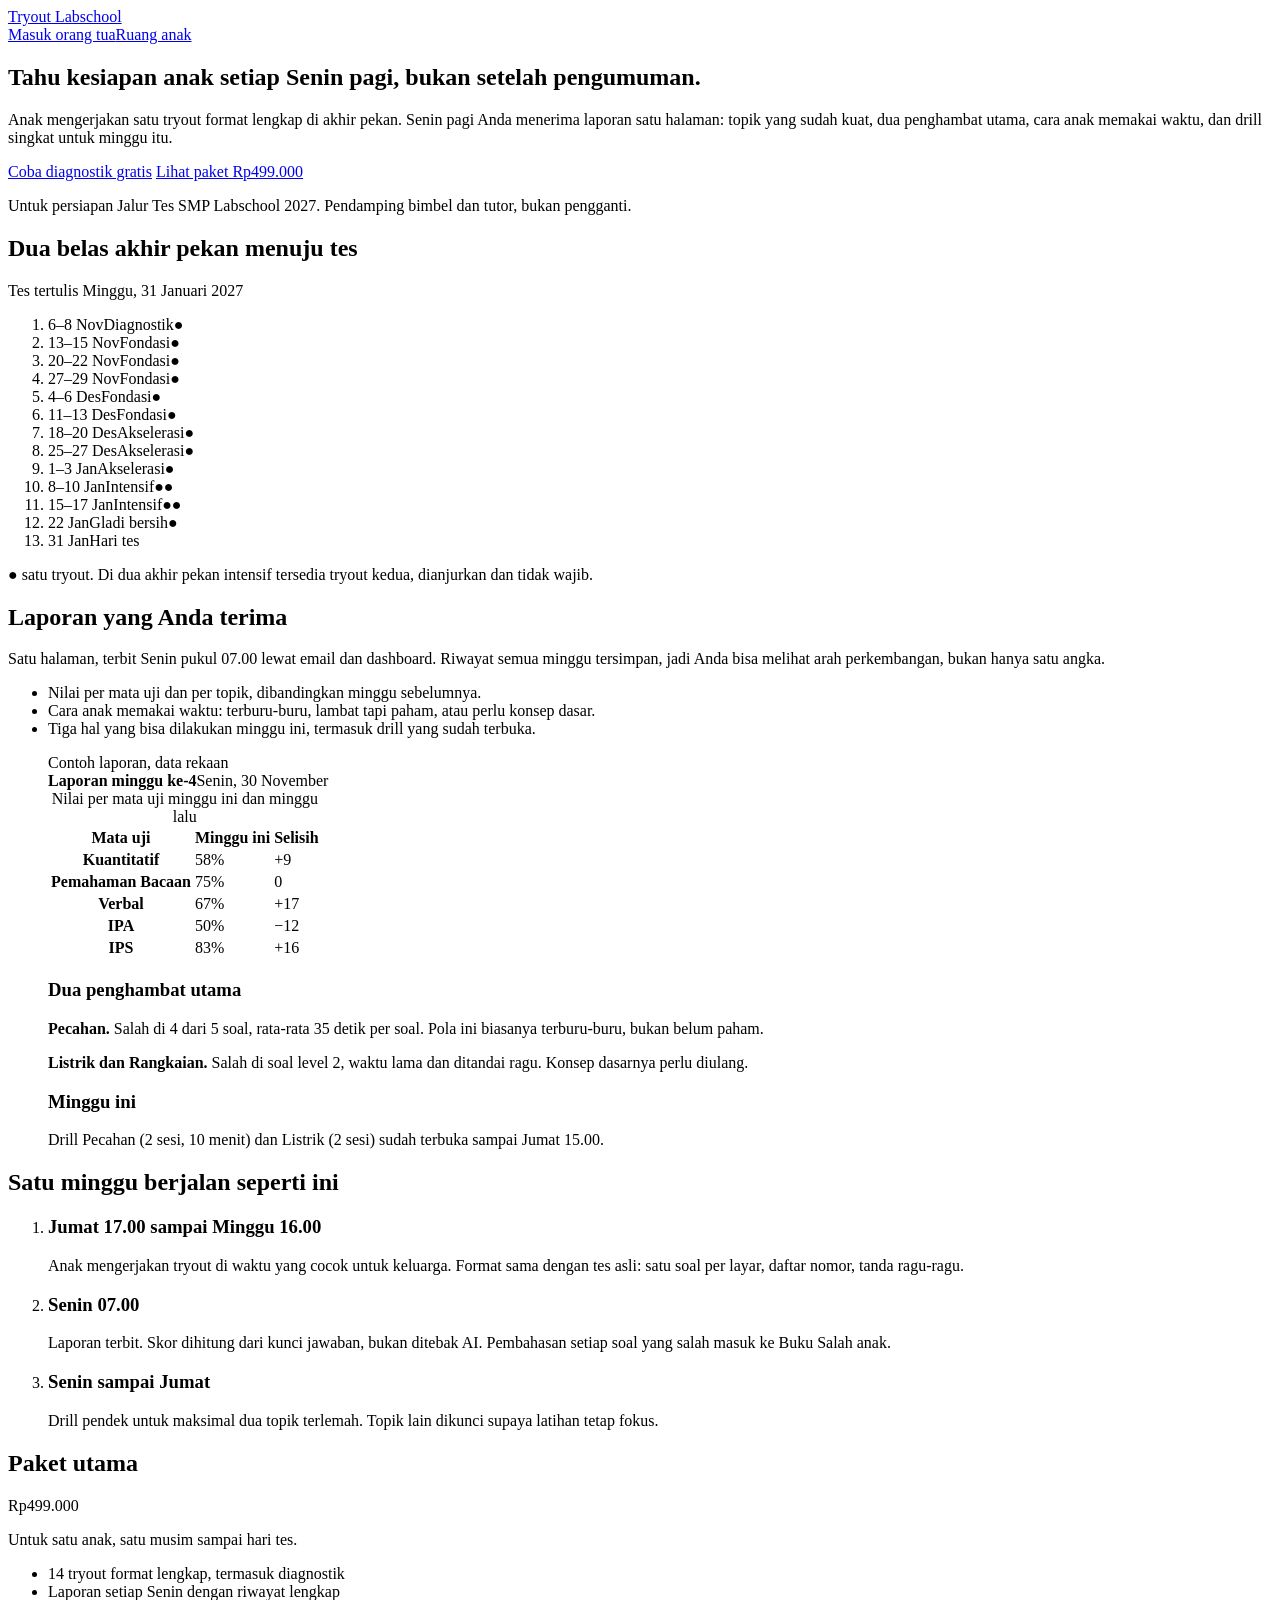
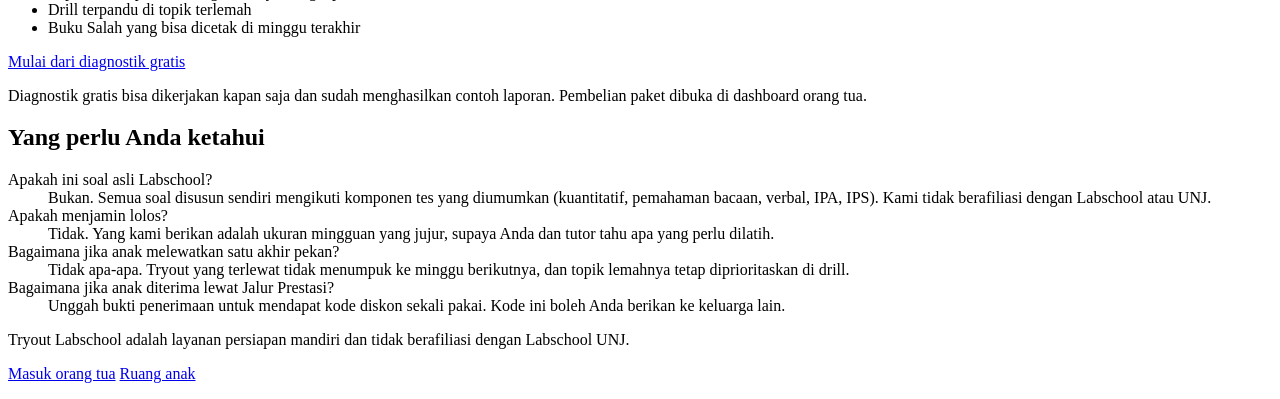
==== public/index.html @ 9a7fc7d5 "P4 landing + area orang tua + panduan deploy labschool.doncorleonez.my.id Co-Authored-By: Claude Opu" ====
<!doctype html>
<html lang="id">
<head>
<meta charset="utf-8">
<meta name="viewport" content="width=device-width, initial-scale=1">
<title>Tryout Labschool — laporan kesiapan tiap Senin untuk orang tua</title>
<meta name="description" content="Tryout CBT format lengkap tiap akhir pekan, laporan per topik setiap Senin pagi, dan drill singkat di topik terlemah. Persiapan Jalur Tes SMP Labschool 2027.">
<link rel="stylesheet" href="/css/site.css">
</head>
<body class="site">
<header class="masthead">
  <a class="mark" href="/">Tryout Labschool</a>
  <nav aria-label="Akun"><a href="/parent/#/masuk">Masuk orang tua</a><a href="/child/">Ruang anak</a></nav>
</header>

<main>
  <section class="hero" aria-labelledby="h">
    <div class="hero-copy">
      <h1 id="h">Tahu kesiapan anak setiap Senin pagi, bukan setelah pengumuman.</h1>
      <p class="lede">Anak mengerjakan satu tryout format lengkap di akhir pekan. Senin pagi Anda menerima laporan satu halaman: topik yang sudah kuat, dua penghambat utama, cara anak memakai waktu, dan drill singkat untuk minggu itu.</p>
      <p class="actions">
        <a class="btn solid" href="/parent/#/daftar">Coba diagnostik gratis</a>
        <a class="btn line" href="#harga">Lihat paket Rp499.000</a>
      </p>
      <p class="fine">Untuk persiapan Jalur Tes SMP Labschool 2027. Pendamping bimbel dan tutor, bukan pengganti.</p>
    </div>

    <aside class="season" aria-labelledby="season-h">
      <h2 id="season-h">Dua belas akhir pekan menuju tes</h2>
      <p class="season-sub"><span id="countdown">Tes tertulis Minggu, 31 Januari 2027</span></p>
      <ol class="weeks">
        <li data-fri="2026-11-06"><time>6–8 Nov</time><span>Diagnostik</span><b aria-label="1 tryout">●</b></li>
        <li data-fri="2026-11-13"><time>13–15 Nov</time><span>Fondasi</span><b aria-label="1 tryout">●</b></li>
        <li data-fri="2026-11-20"><time>20–22 Nov</time><span>Fondasi</span><b aria-label="1 tryout">●</b></li>
        <li data-fri="2026-11-27"><time>27–29 Nov</time><span>Fondasi</span><b aria-label="1 tryout">●</b></li>
        <li data-fri="2026-12-04"><time>4–6 Des</time><span>Fondasi</span><b aria-label="1 tryout">●</b></li>
        <li data-fri="2026-12-11"><time>11–13 Des</time><span>Fondasi</span><b aria-label="1 tryout">●</b></li>
        <li data-fri="2026-12-18"><time>18–20 Des</time><span>Akselerasi</span><b aria-label="1 tryout">●</b></li>
        <li data-fri="2026-12-25"><time>25–27 Des</time><span>Akselerasi</span><b aria-label="1 tryout">●</b></li>
        <li data-fri="2027-01-01"><time>1–3 Jan</time><span>Akselerasi</span><b aria-label="1 tryout">●</b></li>
        <li data-fri="2027-01-08"><time>8–10 Jan</time><span>Intensif</span><b aria-label="2 tryout">●●</b></li>
        <li data-fri="2027-01-15"><time>15–17 Jan</time><span>Intensif</span><b aria-label="2 tryout">●●</b></li>
        <li data-fri="2027-01-22"><time>22 Jan</time><span>Gladi bersih</span><b aria-label="1 tryout">●</b></li>
        <li class="test-day"><time>31 Jan</time><span>Hari tes</span><b aria-hidden="true"></b></li>
      </ol>
      <p class="season-note">● satu tryout. Di dua akhir pekan intensif tersedia tryout kedua, dianjurkan dan tidak wajib.</p>
    </aside>
  </section>

  <section class="report" aria-labelledby="report-h">
    <div class="report-copy">
      <h2 id="report-h">Laporan yang Anda terima</h2>
      <p>Satu halaman, terbit Senin pukul 07.00 lewat email dan dashboard. Riwayat semua minggu tersimpan, jadi Anda bisa melihat arah perkembangan, bukan hanya satu angka.</p>
      <ul class="plain">
        <li>Nilai per mata uji dan per topik, dibandingkan minggu sebelumnya.</li>
        <li>Cara anak memakai waktu: terburu-buru, lambat tapi paham, atau perlu konsep dasar.</li>
        <li>Tiga hal yang bisa dilakukan minggu ini, termasuk drill yang sudah terbuka.</li>
      </ul>
    </div>
    <figure class="sheet" aria-label="Contoh laporan mingguan">
      <figcaption>Contoh laporan, data rekaan</figcaption>
      <div class="sheet-head"><strong>Laporan minggu ke-4</strong><span>Senin, 30 November</span></div>
      <table class="bars">
        <caption class="sr">Nilai per mata uji minggu ini dan minggu lalu</caption>
        <thead><tr><th scope="col">Mata uji</th><th scope="col">Minggu ini</th><th scope="col" class="num">Selisih</th></tr></thead>
        <tbody>
          <tr><th scope="row">Kuantitatif</th><td><span class="bar" style="--v:58%"></span>58%</td><td class="num up">+9</td></tr>
          <tr><th scope="row">Pemahaman Bacaan</th><td><span class="bar" style="--v:75%"></span>75%</td><td class="num">0</td></tr>
          <tr><th scope="row">Verbal</th><td><span class="bar" style="--v:67%"></span>67%</td><td class="num up">+17</td></tr>
          <tr><th scope="row">IPA</th><td><span class="bar" style="--v:50%"></span>50%</td><td class="num down">−12</td></tr>
          <tr><th scope="row">IPS</th><td><span class="bar" style="--v:83%"></span>83%</td><td class="num up">+16</td></tr>
        </tbody>
      </table>
      <div class="sheet-block">
        <h3>Dua penghambat utama</h3>
        <p><b>Pecahan.</b> Salah di 4 dari 5 soal, rata-rata 35 detik per soal. Pola ini biasanya terburu-buru, bukan belum paham.</p>
        <p><b>Listrik dan Rangkaian.</b> Salah di soal level 2, waktu lama dan ditandai ragu. Konsep dasarnya perlu diulang.</p>
      </div>
      <div class="sheet-block">
        <h3>Minggu ini</h3>
        <p>Drill Pecahan (2 sesi, 10 menit) dan Listrik (2 sesi) sudah terbuka sampai Jumat 15.00.</p>
      </div>
    </figure>
  </section>

  <section class="week" aria-labelledby="week-h">
    <h2 id="week-h">Satu minggu berjalan seperti ini</h2>
    <ol class="steps">
      <li><h3>Jumat 17.00 sampai Minggu 16.00</h3><p>Anak mengerjakan tryout di waktu yang cocok untuk keluarga. Format sama dengan tes asli: satu soal per layar, daftar nomor, tanda ragu-ragu.</p></li>
      <li><h3>Senin 07.00</h3><p>Laporan terbit. Skor dihitung dari kunci jawaban, bukan ditebak AI. Pembahasan setiap soal yang salah masuk ke Buku Salah anak.</p></li>
      <li><h3>Senin sampai Jumat</h3><p>Drill pendek untuk maksimal dua topik terlemah. Topik lain dikunci supaya latihan tetap fokus.</p></li>
    </ol>
  </section>

  <section class="price" id="harga" aria-labelledby="price-h">
    <div>
      <h2 id="price-h">Paket utama</h2>
      <p class="amount"><span class="rp">Rp</span>499.000</p>
      <p>Untuk satu anak, satu musim sampai hari tes.</p>
    </div>
    <ul class="plain">
      <li>14 tryout format lengkap, termasuk diagnostik</li>
      <li>Laporan setiap Senin dengan riwayat lengkap</li>
      <li>Drill terpandu di topik terlemah</li>
      <li>Buku Salah yang bisa dicetak di minggu terakhir</li>
    </ul>
    <p class="actions"><a class="btn solid" href="/parent/#/daftar">Mulai dari diagnostik gratis</a></p>
    <p class="fine">Diagnostik gratis bisa dikerjakan kapan saja dan sudah menghasilkan contoh laporan. Pembelian paket dibuka di dashboard orang tua.</p>
  </section>

  <section class="honest" aria-labelledby="honest-h">
    <h2 id="honest-h">Yang perlu Anda ketahui</h2>
    <dl>
      <dt>Apakah ini soal asli Labschool?</dt>
      <dd>Bukan. Semua soal disusun sendiri mengikuti komponen tes yang diumumkan (kuantitatif, pemahaman bacaan, verbal, IPA, IPS). Kami tidak berafiliasi dengan Labschool atau UNJ.</dd>
      <dt>Apakah menjamin lolos?</dt>
      <dd>Tidak. Yang kami berikan adalah ukuran mingguan yang jujur, supaya Anda dan tutor tahu apa yang perlu dilatih.</dd>
      <dt>Bagaimana jika anak melewatkan satu akhir pekan?</dt>
      <dd>Tidak apa-apa. Tryout yang terlewat tidak menumpuk ke minggu berikutnya, dan topik lemahnya tetap diprioritaskan di drill.</dd>
      <dt>Bagaimana jika anak diterima lewat Jalur Prestasi?</dt>
      <dd>Unggah bukti penerimaan untuk mendapat kode diskon sekali pakai. Kode ini boleh Anda berikan ke keluarga lain.</dd>
    </dl>
  </section>
</main>

<footer class="foot">
  <p>Tryout Labschool adalah layanan persiapan mandiri dan tidak berafiliasi dengan Labschool UNJ.</p>
  <p><a href="/parent/#/masuk">Masuk orang tua</a> <a href="/child/">Ruang anak</a></p>
</footer>
<script src="/js/landing.js"></script>
</body>
</html>
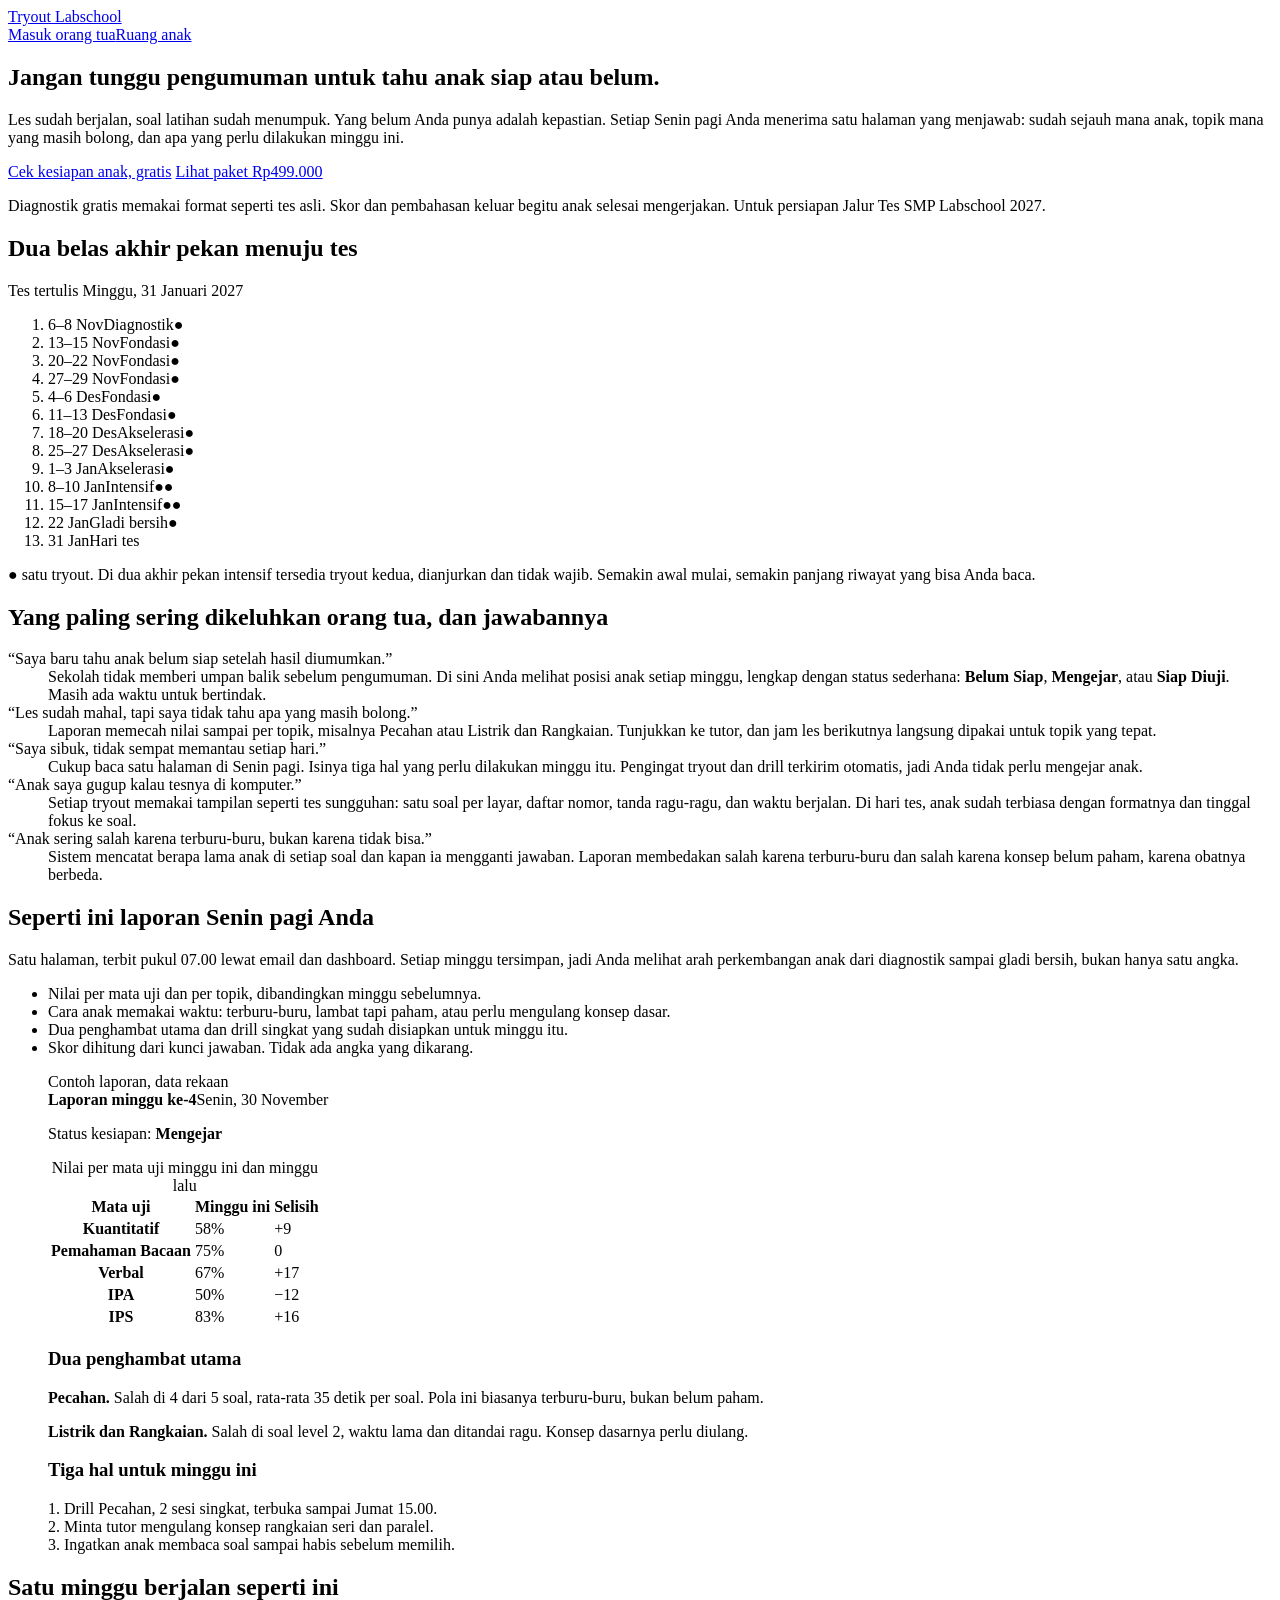
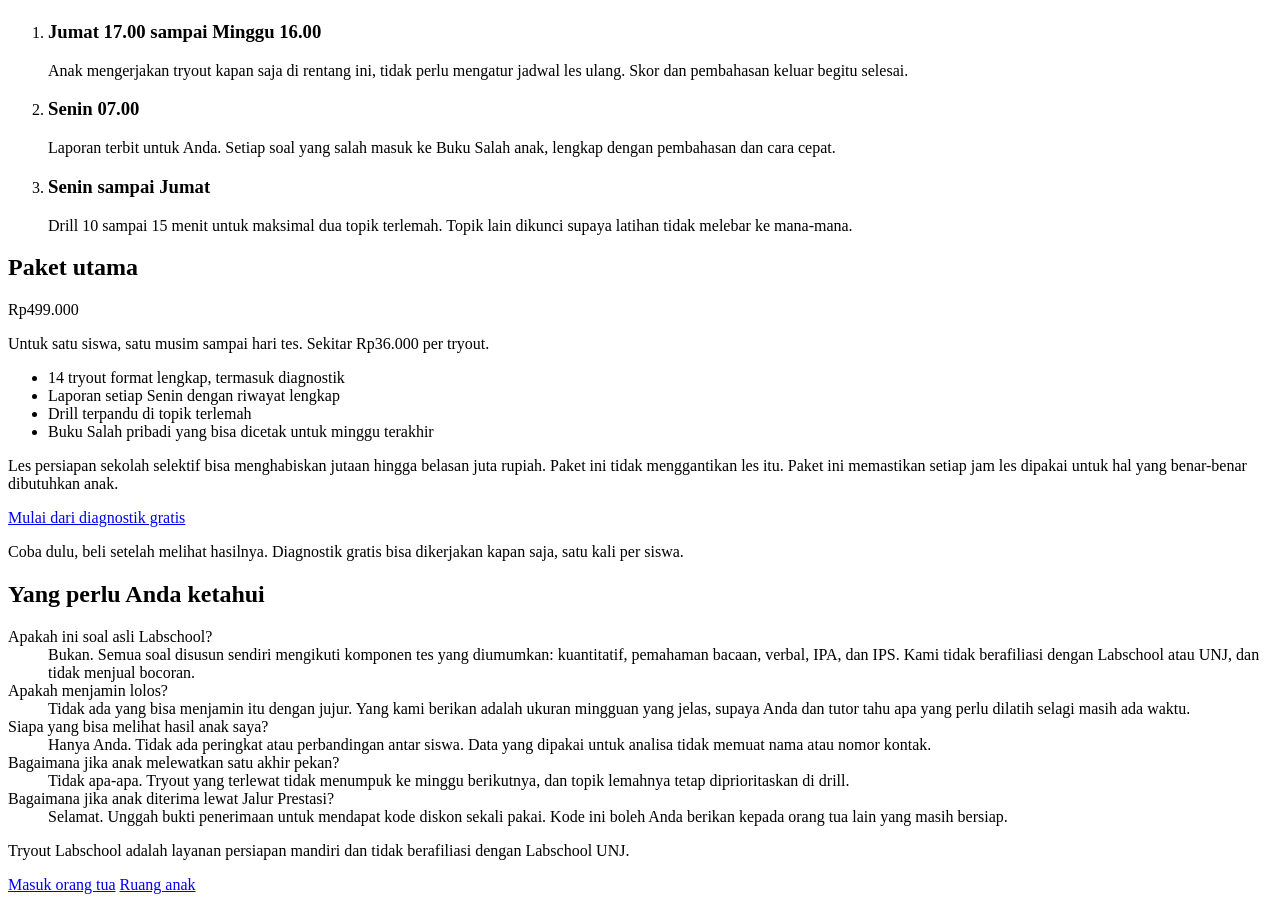
==== commit 06a95da7: "Diagnostik satu set soal + cegah daftar ulang; copy landing berbasis pain point; istilah siswa Co-Au" ====
--- a/public/index.html
+++ b/public/index.html
@@ -3,8 +3,8 @@
 <head>
 <meta charset="utf-8">
 <meta name="viewport" content="width=device-width, initial-scale=1">
-<title>Tryout Labschool — laporan kesiapan tiap Senin untuk orang tua</title>
-<meta name="description" content="Tryout CBT format lengkap tiap akhir pekan, laporan per topik setiap Senin pagi, dan drill singkat di topik terlemah. Persiapan Jalur Tes SMP Labschool 2027.">
+<title>Tryout Labschool — tahu kesiapan anak setiap Senin, sebelum pengumuman</title>
+<meta name="description" content="Jangan tunggu pengumuman. Tryout format tes asli tiap akhir pekan, laporan kesiapan per topik setiap Senin pagi, dan drill di topik terlemah. Persiapan Jalur Tes SMP Labschool 2027. Diagnostik gratis.">
 <link rel="stylesheet" href="/css/site.css">
 </head>
 <body class="site">
@@ -16,13 +16,13 @@
 <main>
   <section class="hero" aria-labelledby="h">
     <div class="hero-copy">
-      <h1 id="h">Tahu kesiapan anak setiap Senin pagi, bukan setelah pengumuman.</h1>
-      <p class="lede">Anak mengerjakan satu tryout format lengkap di akhir pekan. Senin pagi Anda menerima laporan satu halaman: topik yang sudah kuat, dua penghambat utama, cara anak memakai waktu, dan drill singkat untuk minggu itu.</p>
+      <h1 id="h">Jangan tunggu pengumuman untuk tahu anak siap atau belum.</h1>
+      <p class="lede">Les sudah berjalan, soal latihan sudah menumpuk. Yang belum Anda punya adalah kepastian. Setiap Senin pagi Anda menerima satu halaman yang menjawab: sudah sejauh mana anak, topik mana yang masih bolong, dan apa yang perlu dilakukan minggu ini.</p>
       <p class="actions">
-        <a class="btn solid" href="/parent/#/daftar">Coba diagnostik gratis</a>
+        <a class="btn solid" href="/parent/#/daftar">Cek kesiapan anak, gratis</a>
         <a class="btn line" href="#harga">Lihat paket Rp499.000</a>
       </p>
-      <p class="fine">Untuk persiapan Jalur Tes SMP Labschool 2027. Pendamping bimbel dan tutor, bukan pengganti.</p>
+      <p class="fine">Diagnostik gratis memakai format seperti tes asli. Skor dan pembahasan keluar begitu anak selesai mengerjakan. Untuk persiapan Jalur Tes SMP Labschool 2027.</p>
     </div>
 
     <aside class="season" aria-labelledby="season-h">
@@ -43,23 +43,41 @@
         <li data-fri="2027-01-22"><time>22 Jan</time><span>Gladi bersih</span><b aria-label="1 tryout">●</b></li>
         <li class="test-day"><time>31 Jan</time><span>Hari tes</span><b aria-hidden="true"></b></li>
       </ol>
-      <p class="season-note">● satu tryout. Di dua akhir pekan intensif tersedia tryout kedua, dianjurkan dan tidak wajib.</p>
+      <p class="season-note">● satu tryout. Di dua akhir pekan intensif tersedia tryout kedua, dianjurkan dan tidak wajib. Semakin awal mulai, semakin panjang riwayat yang bisa Anda baca.</p>
     </aside>
+  </section>
+
+  <section class="pains" aria-labelledby="pains-h">
+    <h2 id="pains-h">Yang paling sering dikeluhkan orang tua, dan jawabannya</h2>
+    <dl class="pain-list">
+      <div><dt>&ldquo;Saya baru tahu anak belum siap setelah hasil diumumkan.&rdquo;</dt>
+        <dd>Sekolah tidak memberi umpan balik sebelum pengumuman. Di sini Anda melihat posisi anak setiap minggu, lengkap dengan status sederhana: <b>Belum Siap</b>, <b>Mengejar</b>, atau <b>Siap Diuji</b>. Masih ada waktu untuk bertindak.</dd></div>
+      <div><dt>&ldquo;Les sudah mahal, tapi saya tidak tahu apa yang masih bolong.&rdquo;</dt>
+        <dd>Laporan memecah nilai sampai per topik, misalnya Pecahan atau Listrik dan Rangkaian. Tunjukkan ke tutor, dan jam les berikutnya langsung dipakai untuk topik yang tepat.</dd></div>
+      <div><dt>&ldquo;Saya sibuk, tidak sempat memantau setiap hari.&rdquo;</dt>
+        <dd>Cukup baca satu halaman di Senin pagi. Isinya tiga hal yang perlu dilakukan minggu itu. Pengingat tryout dan drill terkirim otomatis, jadi Anda tidak perlu mengejar anak.</dd></div>
+      <div><dt>&ldquo;Anak saya gugup kalau tesnya di komputer.&rdquo;</dt>
+        <dd>Setiap tryout memakai tampilan seperti tes sungguhan: satu soal per layar, daftar nomor, tanda ragu-ragu, dan waktu berjalan. Di hari tes, anak sudah terbiasa dengan formatnya dan tinggal fokus ke soal.</dd></div>
+      <div><dt>&ldquo;Anak sering salah karena terburu-buru, bukan karena tidak bisa.&rdquo;</dt>
+        <dd>Sistem mencatat berapa lama anak di setiap soal dan kapan ia mengganti jawaban. Laporan membedakan salah karena terburu-buru dan salah karena konsep belum paham, karena obatnya berbeda.</dd></div>
+    </dl>
   </section>
 
   <section class="report" aria-labelledby="report-h">
     <div class="report-copy">
-      <h2 id="report-h">Laporan yang Anda terima</h2>
-      <p>Satu halaman, terbit Senin pukul 07.00 lewat email dan dashboard. Riwayat semua minggu tersimpan, jadi Anda bisa melihat arah perkembangan, bukan hanya satu angka.</p>
+      <h2 id="report-h">Seperti ini laporan Senin pagi Anda</h2>
+      <p>Satu halaman, terbit pukul 07.00 lewat email dan dashboard. Setiap minggu tersimpan, jadi Anda melihat arah perkembangan anak dari diagnostik sampai gladi bersih, bukan hanya satu angka.</p>
       <ul class="plain">
         <li>Nilai per mata uji dan per topik, dibandingkan minggu sebelumnya.</li>
-        <li>Cara anak memakai waktu: terburu-buru, lambat tapi paham, atau perlu konsep dasar.</li>
-        <li>Tiga hal yang bisa dilakukan minggu ini, termasuk drill yang sudah terbuka.</li>
+        <li>Cara anak memakai waktu: terburu-buru, lambat tapi paham, atau perlu mengulang konsep dasar.</li>
+        <li>Dua penghambat utama dan drill singkat yang sudah disiapkan untuk minggu itu.</li>
+        <li>Skor dihitung dari kunci jawaban. Tidak ada angka yang dikarang.</li>
       </ul>
     </div>
     <figure class="sheet" aria-label="Contoh laporan mingguan">
       <figcaption>Contoh laporan, data rekaan</figcaption>
       <div class="sheet-head"><strong>Laporan minggu ke-4</strong><span>Senin, 30 November</span></div>
+      <p class="status">Status kesiapan: <b>Mengejar</b></p>
       <table class="bars">
         <caption class="sr">Nilai per mata uji minggu ini dan minggu lalu</caption>
         <thead><tr><th scope="col">Mata uji</th><th scope="col">Minggu ini</th><th scope="col" class="num">Selisih</th></tr></thead>
@@ -77,8 +95,8 @@
         <p><b>Listrik dan Rangkaian.</b> Salah di soal level 2, waktu lama dan ditandai ragu. Konsep dasarnya perlu diulang.</p>
       </div>
       <div class="sheet-block">
-        <h3>Minggu ini</h3>
-        <p>Drill Pecahan (2 sesi, 10 menit) dan Listrik (2 sesi) sudah terbuka sampai Jumat 15.00.</p>
+        <h3>Tiga hal untuk minggu ini</h3>
+        <p>1. Drill Pecahan, 2 sesi singkat, terbuka sampai Jumat 15.00.<br>2. Minta tutor mengulang konsep rangkaian seri dan paralel.<br>3. Ingatkan anak membaca soal sampai habis sebelum memilih.</p>
       </div>
     </figure>
   </section>
@@ -86,9 +104,9 @@
   <section class="week" aria-labelledby="week-h">
     <h2 id="week-h">Satu minggu berjalan seperti ini</h2>
     <ol class="steps">
-      <li><h3>Jumat 17.00 sampai Minggu 16.00</h3><p>Anak mengerjakan tryout di waktu yang cocok untuk keluarga. Format sama dengan tes asli: satu soal per layar, daftar nomor, tanda ragu-ragu.</p></li>
-      <li><h3>Senin 07.00</h3><p>Laporan terbit. Skor dihitung dari kunci jawaban, bukan ditebak AI. Pembahasan setiap soal yang salah masuk ke Buku Salah anak.</p></li>
-      <li><h3>Senin sampai Jumat</h3><p>Drill pendek untuk maksimal dua topik terlemah. Topik lain dikunci supaya latihan tetap fokus.</p></li>
+      <li><h3>Jumat 17.00 sampai Minggu 16.00</h3><p>Anak mengerjakan tryout kapan saja di rentang ini, tidak perlu mengatur jadwal les ulang. Skor dan pembahasan keluar begitu selesai.</p></li>
+      <li><h3>Senin 07.00</h3><p>Laporan terbit untuk Anda. Setiap soal yang salah masuk ke Buku Salah anak, lengkap dengan pembahasan dan cara cepat.</p></li>
+      <li><h3>Senin sampai Jumat</h3><p>Drill 10 sampai 15 menit untuk maksimal dua topik terlemah. Topik lain dikunci supaya latihan tidak melebar ke mana-mana.</p></li>
     </ol>
   </section>
 
@@ -96,29 +114,34 @@
     <div>
       <h2 id="price-h">Paket utama</h2>
       <p class="amount"><span class="rp">Rp</span>499.000</p>
-      <p>Untuk satu anak, satu musim sampai hari tes.</p>
+      <p>Untuk satu siswa, satu musim sampai hari tes. Sekitar Rp36.000 per tryout.</p>
     </div>
-    <ul class="plain">
-      <li>14 tryout format lengkap, termasuk diagnostik</li>
-      <li>Laporan setiap Senin dengan riwayat lengkap</li>
-      <li>Drill terpandu di topik terlemah</li>
-      <li>Buku Salah yang bisa dicetak di minggu terakhir</li>
-    </ul>
+    <div>
+      <ul class="plain">
+        <li>14 tryout format lengkap, termasuk diagnostik</li>
+        <li>Laporan setiap Senin dengan riwayat lengkap</li>
+        <li>Drill terpandu di topik terlemah</li>
+        <li>Buku Salah pribadi yang bisa dicetak untuk minggu terakhir</li>
+      </ul>
+      <p class="compare">Les persiapan sekolah selektif bisa menghabiskan jutaan hingga belasan juta rupiah. Paket ini tidak menggantikan les itu. Paket ini memastikan setiap jam les dipakai untuk hal yang benar-benar dibutuhkan anak.</p>
+    </div>
     <p class="actions"><a class="btn solid" href="/parent/#/daftar">Mulai dari diagnostik gratis</a></p>
-    <p class="fine">Diagnostik gratis bisa dikerjakan kapan saja dan sudah menghasilkan contoh laporan. Pembelian paket dibuka di dashboard orang tua.</p>
+    <p class="fine">Coba dulu, beli setelah melihat hasilnya. Diagnostik gratis bisa dikerjakan kapan saja, satu kali per siswa.</p>
   </section>
 
   <section class="honest" aria-labelledby="honest-h">
     <h2 id="honest-h">Yang perlu Anda ketahui</h2>
     <dl>
       <dt>Apakah ini soal asli Labschool?</dt>
-      <dd>Bukan. Semua soal disusun sendiri mengikuti komponen tes yang diumumkan (kuantitatif, pemahaman bacaan, verbal, IPA, IPS). Kami tidak berafiliasi dengan Labschool atau UNJ.</dd>
+      <dd>Bukan. Semua soal disusun sendiri mengikuti komponen tes yang diumumkan: kuantitatif, pemahaman bacaan, verbal, IPA, dan IPS. Kami tidak berafiliasi dengan Labschool atau UNJ, dan tidak menjual bocoran.</dd>
       <dt>Apakah menjamin lolos?</dt>
-      <dd>Tidak. Yang kami berikan adalah ukuran mingguan yang jujur, supaya Anda dan tutor tahu apa yang perlu dilatih.</dd>
+      <dd>Tidak ada yang bisa menjamin itu dengan jujur. Yang kami berikan adalah ukuran mingguan yang jelas, supaya Anda dan tutor tahu apa yang perlu dilatih selagi masih ada waktu.</dd>
+      <dt>Siapa yang bisa melihat hasil anak saya?</dt>
+      <dd>Hanya Anda. Tidak ada peringkat atau perbandingan antar siswa. Data yang dipakai untuk analisa tidak memuat nama atau nomor kontak.</dd>
       <dt>Bagaimana jika anak melewatkan satu akhir pekan?</dt>
       <dd>Tidak apa-apa. Tryout yang terlewat tidak menumpuk ke minggu berikutnya, dan topik lemahnya tetap diprioritaskan di drill.</dd>
       <dt>Bagaimana jika anak diterima lewat Jalur Prestasi?</dt>
-      <dd>Unggah bukti penerimaan untuk mendapat kode diskon sekali pakai. Kode ini boleh Anda berikan ke keluarga lain.</dd>
+      <dd>Selamat. Unggah bukti penerimaan untuk mendapat kode diskon sekali pakai. Kode ini boleh Anda berikan kepada orang tua lain yang masih bersiap.</dd>
     </dl>
   </section>
 </main>
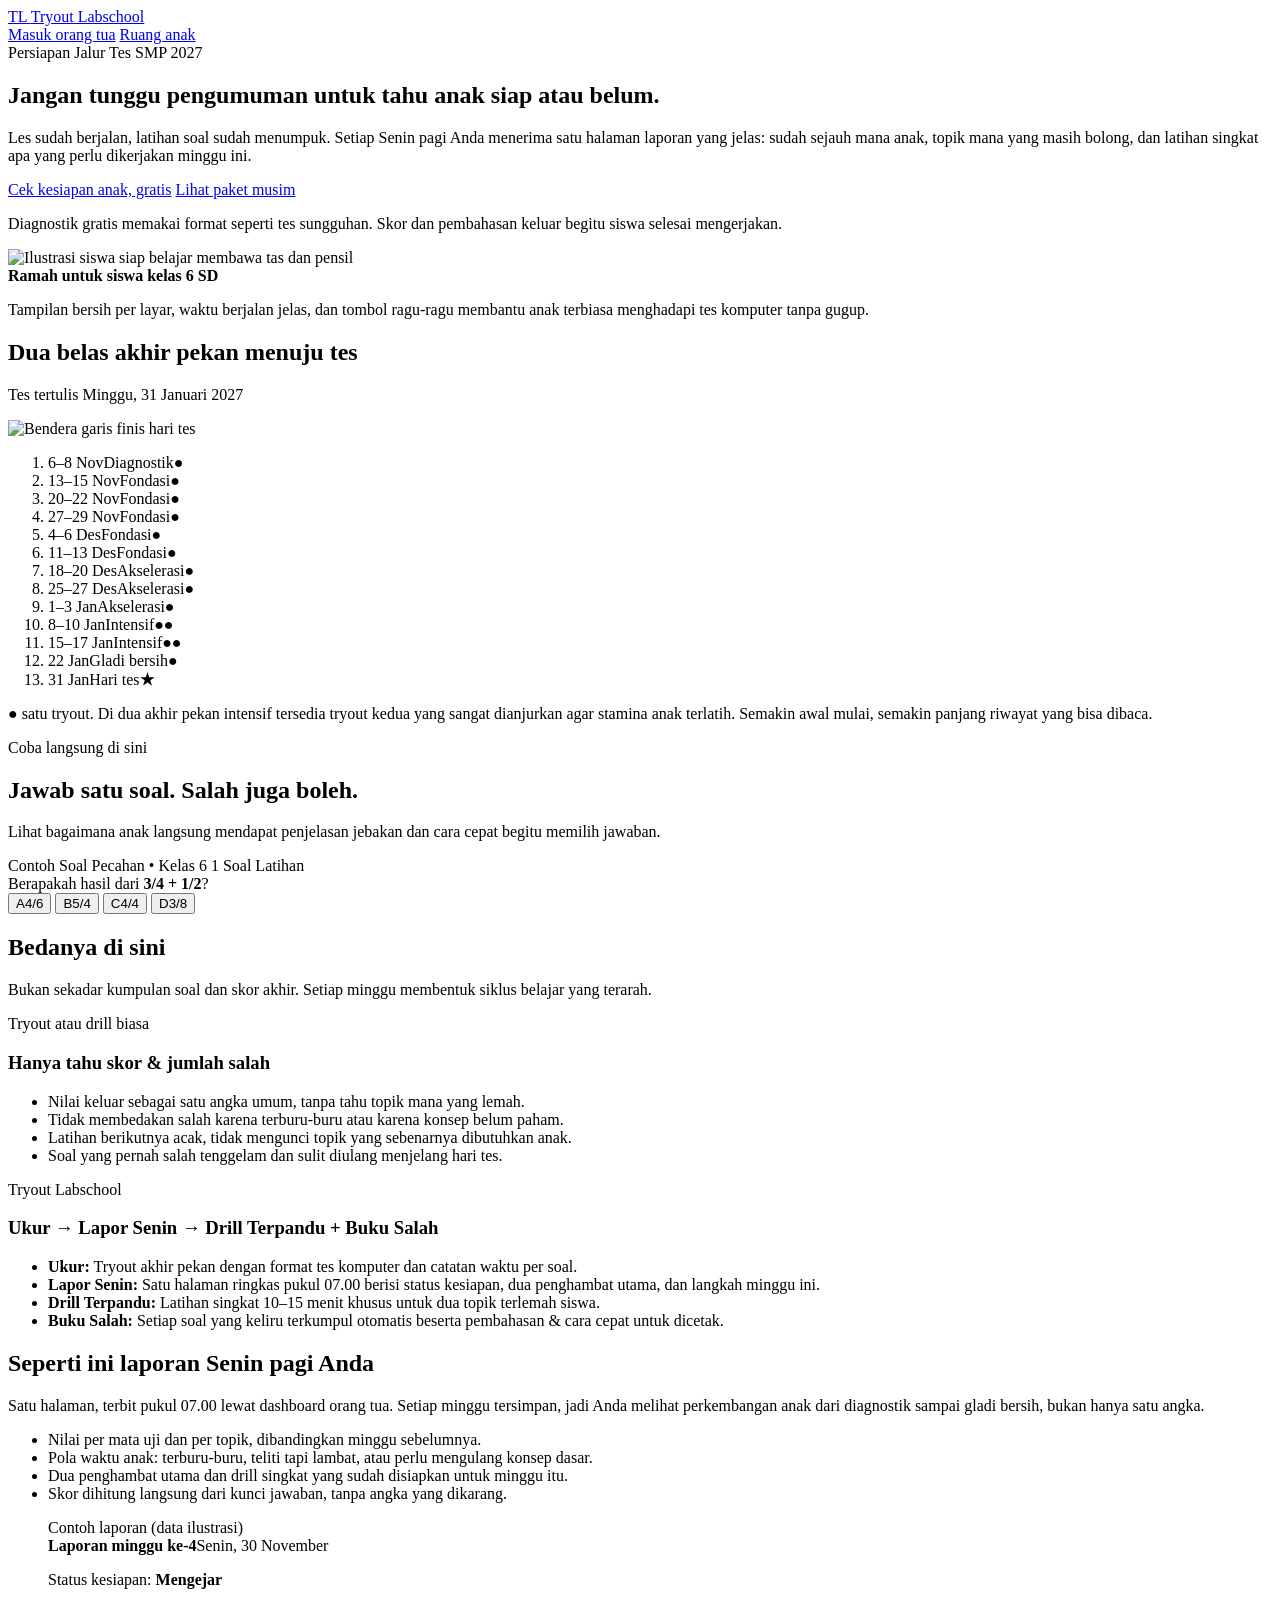
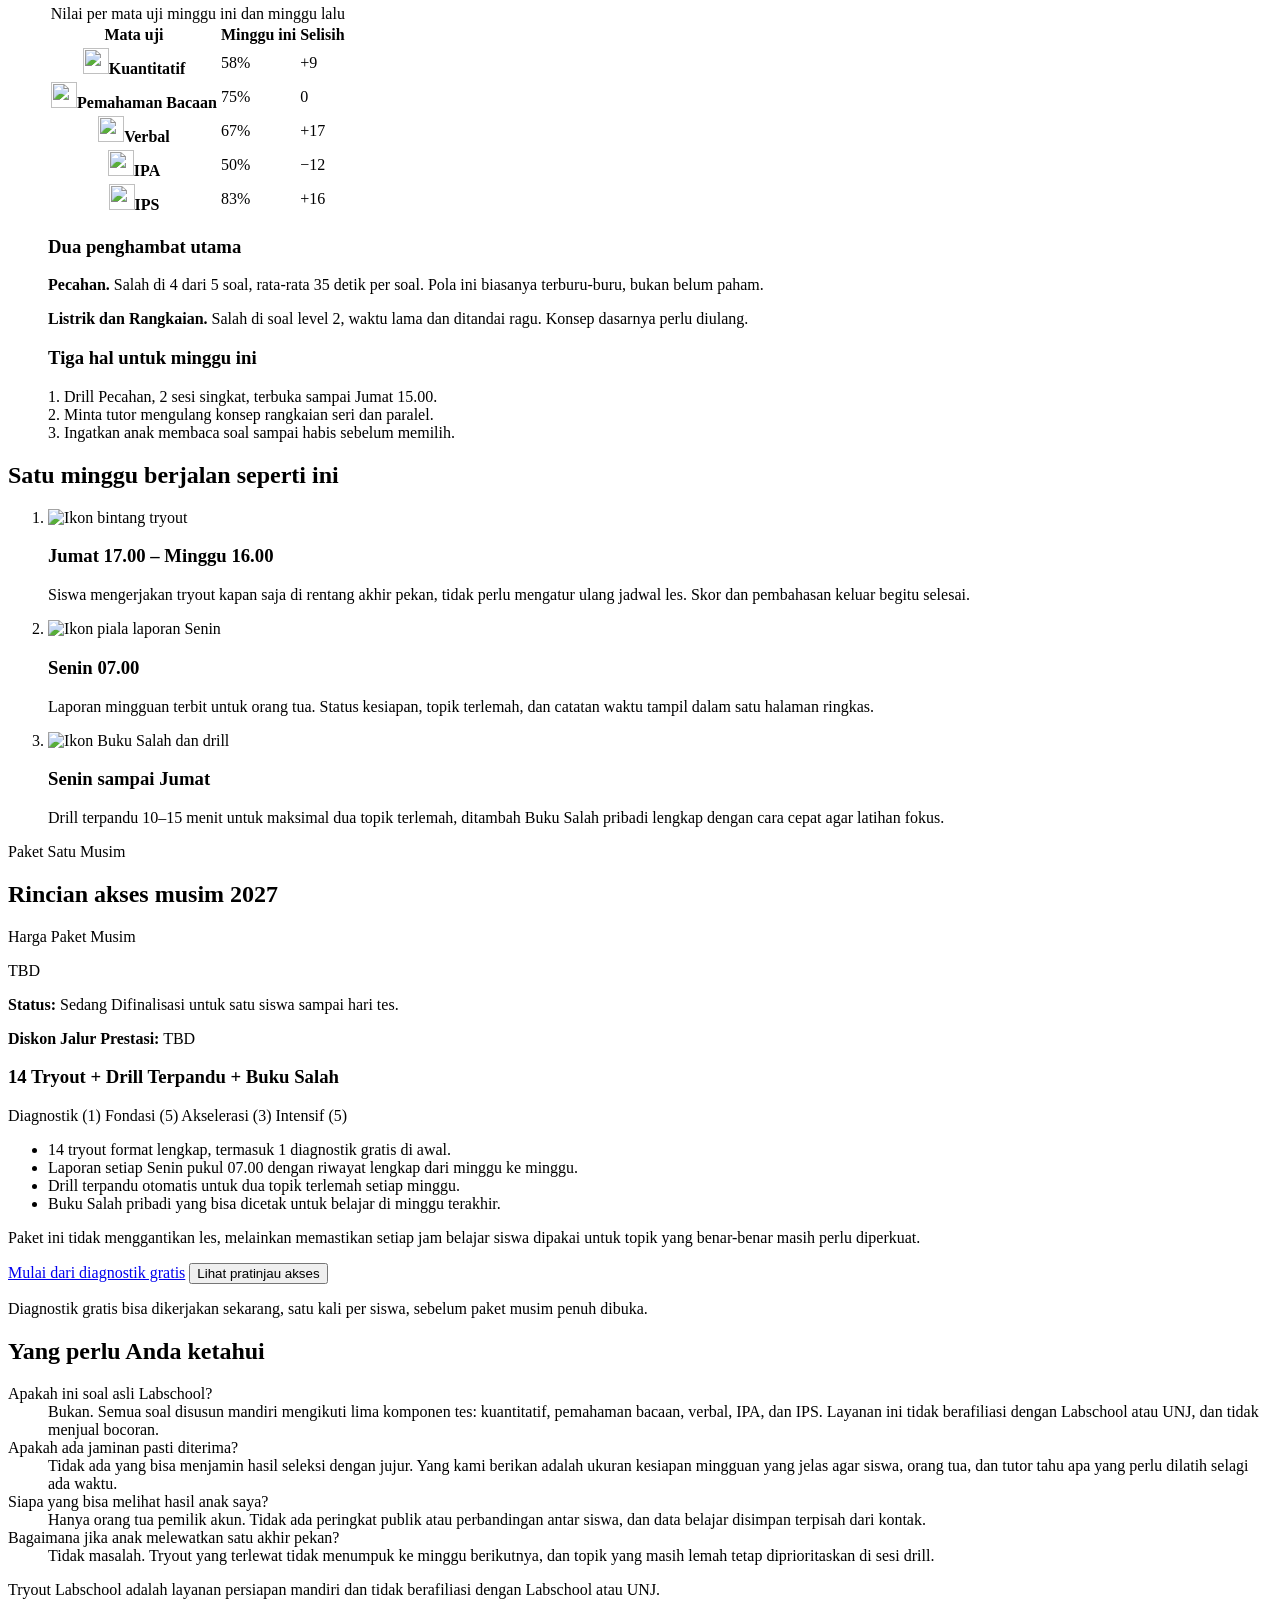
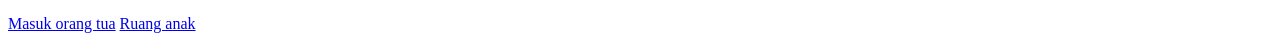
==== commit 16a9bf22: "feat(ui): add Roblox-style design system, placeholder SVGs, and landing redesign" ====
--- a/public/index.html
+++ b/public/index.html
@@ -5,29 +5,50 @@
 <meta name="viewport" content="width=device-width, initial-scale=1">
 <title>Tryout Labschool — tahu kesiapan anak setiap Senin, sebelum pengumuman</title>
 <meta name="description" content="Jangan tunggu pengumuman. Tryout format tes asli tiap akhir pekan, laporan kesiapan per topik setiap Senin pagi, dan drill di topik terlemah. Persiapan Jalur Tes SMP Labschool 2027. Diagnostik gratis.">
+<link rel="stylesheet" href="/css/roblox-theme.css">
 <link rel="stylesheet" href="/css/site.css">
 </head>
 <body class="site">
 <header class="masthead">
-  <a class="mark" href="/">Tryout Labschool</a>
-  <nav aria-label="Akun"><a href="/parent/#/masuk">Masuk orang tua</a><a href="/child/">Ruang anak</a></nav>
+  <a class="mark" href="/">
+    <span class="mark-badge" aria-hidden="true">TL</span>
+    <span>Tryout Labschool</span>
+  </a>
+  <nav aria-label="Akun">
+    <a href="/parent/#/masuk">Masuk orang tua</a>
+    <a class="nav-child" href="/child/">Ruang anak</a>
+  </nav>
 </header>
 
 <main>
   <section class="hero" aria-labelledby="h">
     <div class="hero-copy">
+      <span class="section-kicker">Persiapan Jalur Tes SMP 2027</span>
       <h1 id="h">Jangan tunggu pengumuman untuk tahu anak siap atau belum.</h1>
-      <p class="lede">Les sudah berjalan, soal latihan sudah menumpuk. Yang belum Anda punya adalah kepastian. Setiap Senin pagi Anda menerima satu halaman yang menjawab: sudah sejauh mana anak, topik mana yang masih bolong, dan apa yang perlu dilakukan minggu ini.</p>
+      <p class="lede">Les sudah berjalan, latihan soal sudah menumpuk. Setiap Senin pagi Anda menerima satu halaman laporan yang jelas: sudah sejauh mana anak, topik mana yang masih bolong, dan latihan singkat apa yang perlu dikerjakan minggu ini.</p>
       <p class="actions">
         <a class="btn solid" href="/parent/#/daftar">Cek kesiapan anak, gratis</a>
-        <a class="btn line" href="#harga">Lihat paket Rp499.000</a>
+        <a class="btn line" href="#harga">Lihat paket musim</a>
       </p>
-      <p class="fine">Diagnostik gratis memakai format seperti tes asli. Skor dan pembahasan keluar begitu anak selesai mengerjakan. Untuk persiapan Jalur Tes SMP Labschool 2027.</p>
-    </div>
-
-    <aside class="season" aria-labelledby="season-h">
-      <h2 id="season-h">Dua belas akhir pekan menuju tes</h2>
-      <p class="season-sub"><span id="countdown">Tes tertulis Minggu, 31 Januari 2027</span></p>
+      <p class="fine">Diagnostik gratis memakai format seperti tes sungguhan. Skor dan pembahasan keluar begitu siswa selesai mengerjakan.</p>
+
+      <div class="hero-visual">
+        <img src="/assets/placeholders/hero-buddy.svg" alt="Ilustrasi siswa siap belajar membawa tas dan pensil" width="96" height="96">
+        <div>
+          <strong>Ramah untuk siswa kelas 6 SD</strong>
+          <p>Tampilan bersih per layar, waktu berjalan jelas, dan tombol ragu-ragu membantu anak terbiasa menghadapi tes komputer tanpa gugup.</p>
+        </div>
+      </div>
+    </div>
+
+    <aside class="season season-map" aria-labelledby="season-h">
+      <div class="season-head">
+        <div>
+          <h2 id="season-h">Dua belas akhir pekan menuju tes</h2>
+          <p class="season-sub"><span id="countdown">Tes tertulis Minggu, 31 Januari 2027</span></p>
+        </div>
+        <img src="/assets/placeholders/map-flag.svg" alt="Bendera garis finis hari tes" width="44" height="44">
+      </div>
       <ol class="weeks">
         <li data-fri="2026-11-06"><time>6–8 Nov</time><span>Diagnostik</span><b aria-label="1 tryout">●</b></li>
         <li data-fri="2026-11-13"><time>13–15 Nov</time><span>Fondasi</span><b aria-label="1 tryout">●</b></li>
@@ -41,58 +62,147 @@
         <li data-fri="2027-01-08"><time>8–10 Jan</time><span>Intensif</span><b aria-label="2 tryout">●●</b></li>
         <li data-fri="2027-01-15"><time>15–17 Jan</time><span>Intensif</span><b aria-label="2 tryout">●●</b></li>
         <li data-fri="2027-01-22"><time>22 Jan</time><span>Gladi bersih</span><b aria-label="1 tryout">●</b></li>
-        <li class="test-day"><time>31 Jan</time><span>Hari tes</span><b aria-hidden="true"></b></li>
+        <li class="test-day"><time>31 Jan</time><span>Hari tes</span><b aria-hidden="true">★</b></li>
       </ol>
-      <p class="season-note">● satu tryout. Di dua akhir pekan intensif tersedia tryout kedua, dianjurkan dan tidak wajib. Semakin awal mulai, semakin panjang riwayat yang bisa Anda baca.</p>
+      <p class="season-note">● satu tryout. Di dua akhir pekan intensif tersedia tryout kedua yang sangat dianjurkan agar stamina anak terlatih. Semakin awal mulai, semakin panjang riwayat yang bisa dibaca.</p>
     </aside>
   </section>
 
-  <section class="pains" aria-labelledby="pains-h">
-    <h2 id="pains-h">Yang paling sering dikeluhkan orang tua, dan jawabannya</h2>
-    <dl class="pain-list">
-      <div><dt>&ldquo;Saya baru tahu anak belum siap setelah hasil diumumkan.&rdquo;</dt>
-        <dd>Sekolah tidak memberi umpan balik sebelum pengumuman. Di sini Anda melihat posisi anak setiap minggu, lengkap dengan status sederhana: <b>Belum Siap</b>, <b>Mengejar</b>, atau <b>Siap Diuji</b>. Masih ada waktu untuk bertindak.</dd></div>
-      <div><dt>&ldquo;Les sudah mahal, tapi saya tidak tahu apa yang masih bolong.&rdquo;</dt>
-        <dd>Laporan memecah nilai sampai per topik, misalnya Pecahan atau Listrik dan Rangkaian. Tunjukkan ke tutor, dan jam les berikutnya langsung dipakai untuk topik yang tepat.</dd></div>
-      <div><dt>&ldquo;Saya sibuk, tidak sempat memantau setiap hari.&rdquo;</dt>
-        <dd>Cukup baca satu halaman di Senin pagi. Isinya tiga hal yang perlu dilakukan minggu itu. Pengingat tryout dan drill terkirim otomatis, jadi Anda tidak perlu mengejar anak.</dd></div>
-      <div><dt>&ldquo;Anak saya gugup kalau tesnya di komputer.&rdquo;</dt>
-        <dd>Setiap tryout memakai tampilan seperti tes sungguhan: satu soal per layar, daftar nomor, tanda ragu-ragu, dan waktu berjalan. Di hari tes, anak sudah terbiasa dengan formatnya dan tinggal fokus ke soal.</dd></div>
-      <div><dt>&ldquo;Anak sering salah karena terburu-buru, bukan karena tidak bisa.&rdquo;</dt>
-        <dd>Sistem mencatat berapa lama anak di setiap soal dan kapan ia mengganti jawaban. Laporan membedakan salah karena terburu-buru dan salah karena konsep belum paham, karena obatnya berbeda.</dd></div>
-    </dl>
+  <section class="demo-section" id="coba-soal" aria-labelledby="demo-h">
+    <span class="section-kicker">Coba langsung di sini</span>
+    <h2 id="demo-h">Jawab satu soal. Salah juga boleh.</h2>
+    <p class="lede">Lihat bagaimana anak langsung mendapat penjelasan jebakan dan cara cepat begitu memilih jawaban.</p>
+
+    <div class="demo-card" id="demo-widget">
+      <div class="demo-top">
+        <span class="badge-level">Contoh Soal Pecahan • Kelas 6</span>
+        <span class="badge-star">1 Soal Latihan</span>
+      </div>
+
+      <div class="demo-q" id="demo-question">
+        Berapakah hasil dari <strong>3/4 + 1/2</strong>?
+      </div>
+
+      <div class="demo-opts" role="group" aria-labelledby="demo-question">
+        <button type="button" class="demo-opt" data-choice="A" aria-pressed="false">
+          <span class="opt-key">A</span><span>4/6</span>
+        </button>
+        <button type="button" class="demo-opt" data-choice="B" aria-pressed="false">
+          <span class="opt-key">B</span><span>5/4</span>
+        </button>
+        <button type="button" class="demo-opt" data-choice="C" aria-pressed="false">
+          <span class="opt-key">C</span><span>4/4</span>
+        </button>
+        <button type="button" class="demo-opt" data-choice="D" aria-pressed="false">
+          <span class="opt-key">D</span><span>3/8</span>
+        </button>
+      </div>
+
+      <div id="demo-feedback" hidden>
+        <div class="fb-card" id="demo-fb-card" role="status" aria-live="polite">
+          <p class="fb-title" id="demo-fb-title"></p>
+          <p id="demo-fb-msg"></p>
+          <ol class="demo-steps">
+            <li>Samakan penyebut kedua pecahan menjadi <strong>4</strong>.</li>
+            <li>Ubah <strong>1/2</strong> menjadi <strong>2/4</strong> (pembilang dan penyebut sama-sama dikali 2).</li>
+            <li>Jumlahkan pembilangnya saja: <strong>3/4 + 2/4 = 5/4</strong> (atau 1 1/4).</li>
+          </ol>
+        </div>
+
+        <div class="trap-callout" id="demo-trap" hidden>
+          <span class="callout-tag">AWAS JEBAKAN</span>
+          <p id="demo-trap-text"></p>
+        </div>
+
+        <div class="shortcut-callout">
+          <span class="callout-tag">CARA CEPAT</span>
+          <p>Bayangkan kue dibagi 4 potong: <strong>3/4 kue</strong> ditambah <strong>1/2 (setengah = 2 potong)</strong> langsung menjadi <strong>5 potong dari 4</strong>, yaitu <strong>5/4</strong>!</p>
+        </div>
+
+        <div class="demo-retry-wrap">
+          <button type="button" class="btn-chunky btn-sky" id="demo-retry">Coba lagi</button>
+        </div>
+      </div>
+    </div>
+  </section>
+
+  <section class="compare-section" aria-labelledby="compare-h">
+    <h2 id="compare-h">Bedanya di sini</h2>
+    <p class="lede">Bukan sekadar kumpulan soal dan skor akhir. Setiap minggu membentuk siklus belajar yang terarah.</p>
+    <div class="compare-grid">
+      <div class="compare-card old">
+        <span class="compare-badge">Tryout atau drill biasa</span>
+        <h3>Hanya tahu skor &amp; jumlah salah</h3>
+        <ul class="compare-list">
+          <li>Nilai keluar sebagai satu angka umum, tanpa tahu topik mana yang lemah.</li>
+          <li>Tidak membedakan salah karena terburu-buru atau karena konsep belum paham.</li>
+          <li>Latihan berikutnya acak, tidak mengunci topik yang sebenarnya dibutuhkan anak.</li>
+          <li>Soal yang pernah salah tenggelam dan sulit diulang menjelang hari tes.</li>
+        </ul>
+      </div>
+      <div class="compare-card new">
+        <span class="compare-badge">Tryout Labschool</span>
+        <h3>Ukur → Lapor Senin → Drill Terpandu + Buku Salah</h3>
+        <ul class="compare-list">
+          <li><strong>Ukur:</strong> Tryout akhir pekan dengan format tes komputer dan catatan waktu per soal.</li>
+          <li><strong>Lapor Senin:</strong> Satu halaman ringkas pukul 07.00 berisi status kesiapan, dua penghambat utama, dan langkah minggu ini.</li>
+          <li><strong>Drill Terpandu:</strong> Latihan singkat 10–15 menit khusus untuk dua topik terlemah siswa.</li>
+          <li><strong>Buku Salah:</strong> Setiap soal yang keliru terkumpul otomatis beserta pembahasan &amp; cara cepat untuk dicetak.</li>
+        </ul>
+      </div>
+    </div>
   </section>
 
   <section class="report" aria-labelledby="report-h">
     <div class="report-copy">
       <h2 id="report-h">Seperti ini laporan Senin pagi Anda</h2>
-      <p>Satu halaman, terbit pukul 07.00 lewat email dan dashboard. Setiap minggu tersimpan, jadi Anda melihat arah perkembangan anak dari diagnostik sampai gladi bersih, bukan hanya satu angka.</p>
+      <p>Satu halaman, terbit pukul 07.00 lewat dashboard orang tua. Setiap minggu tersimpan, jadi Anda melihat perkembangan anak dari diagnostik sampai gladi bersih, bukan hanya satu angka.</p>
       <ul class="plain">
         <li>Nilai per mata uji dan per topik, dibandingkan minggu sebelumnya.</li>
-        <li>Cara anak memakai waktu: terburu-buru, lambat tapi paham, atau perlu mengulang konsep dasar.</li>
+        <li>Pola waktu anak: terburu-buru, teliti tapi lambat, atau perlu mengulang konsep dasar.</li>
         <li>Dua penghambat utama dan drill singkat yang sudah disiapkan untuk minggu itu.</li>
-        <li>Skor dihitung dari kunci jawaban. Tidak ada angka yang dikarang.</li>
+        <li>Skor dihitung langsung dari kunci jawaban, tanpa angka yang dikarang.</li>
       </ul>
     </div>
     <figure class="sheet" aria-label="Contoh laporan mingguan">
-      <figcaption>Contoh laporan, data rekaan</figcaption>
+      <figcaption>Contoh laporan (data ilustrasi)</figcaption>
       <div class="sheet-head"><strong>Laporan minggu ke-4</strong><span>Senin, 30 November</span></div>
       <p class="status">Status kesiapan: <b>Mengejar</b></p>
       <table class="bars">
         <caption class="sr">Nilai per mata uji minggu ini dan minggu lalu</caption>
         <thead><tr><th scope="col">Mata uji</th><th scope="col">Minggu ini</th><th scope="col" class="num">Selisih</th></tr></thead>
         <tbody>
-          <tr><th scope="row">Kuantitatif</th><td><span class="bar" style="--v:58%"></span>58%</td><td class="num up">+9</td></tr>
-          <tr><th scope="row">Pemahaman Bacaan</th><td><span class="bar" style="--v:75%"></span>75%</td><td class="num">0</td></tr>
-          <tr><th scope="row">Verbal</th><td><span class="bar" style="--v:67%"></span>67%</td><td class="num up">+17</td></tr>
-          <tr><th scope="row">IPA</th><td><span class="bar" style="--v:50%"></span>50%</td><td class="num down">−12</td></tr>
-          <tr><th scope="row">IPS</th><td><span class="bar" style="--v:83%"></span>83%</td><td class="num up">+16</td></tr>
+          <tr>
+            <th scope="row"><img class="subj-ico" src="/assets/placeholders/subject-kuantitatif.svg" alt="" width="26" height="26">Kuantitatif</th>
+            <td><span class="bar bar-58"></span>58%</td>
+            <td class="num up">+9</td>
+          </tr>
+          <tr>
+            <th scope="row"><img class="subj-ico" src="/assets/placeholders/subject-bacaan.svg" alt="" width="26" height="26">Pemahaman Bacaan</th>
+            <td><span class="bar bar-75"></span>75%</td>
+            <td class="num">0</td>
+          </tr>
+          <tr>
+            <th scope="row"><img class="subj-ico" src="/assets/placeholders/subject-verbal.svg" alt="" width="26" height="26">Verbal</th>
+            <td><span class="bar bar-67"></span>67%</td>
+            <td class="num up">+17</td>
+          </tr>
+          <tr>
+            <th scope="row"><img class="subj-ico" src="/assets/placeholders/subject-ipa.svg" alt="" width="26" height="26">IPA</th>
+            <td><span class="bar bar-50"></span>50%</td>
+            <td class="num down">−12</td>
+          </tr>
+          <tr>
+            <th scope="row"><img class="subj-ico" src="/assets/placeholders/subject-ips.svg" alt="" width="26" height="26">IPS</th>
+            <td><span class="bar bar-83"></span>83%</td>
+            <td class="num up">+16</td>
+          </tr>
         </tbody>
       </table>
       <div class="sheet-block">
         <h3>Dua penghambat utama</h3>
-        <p><b>Pecahan.</b> Salah di 4 dari 5 soal, rata-rata 35 detik per soal. Pola ini biasanya terburu-buru, bukan belum paham.</p>
-        <p><b>Listrik dan Rangkaian.</b> Salah di soal level 2, waktu lama dan ditandai ragu. Konsep dasarnya perlu diulang.</p>
+        <p><strong>Pecahan.</strong> Salah di 4 dari 5 soal, rata-rata 35 detik per soal. Pola ini biasanya terburu-buru, bukan belum paham.</p>
+        <p><strong>Listrik dan Rangkaian.</strong> Salah di soal level 2, waktu lama dan ditandai ragu. Konsep dasarnya perlu diulang.</p>
       </div>
       <div class="sheet-block">
         <h3>Tiga hal untuk minggu ini</h3>
@@ -104,52 +214,119 @@
   <section class="week" aria-labelledby="week-h">
     <h2 id="week-h">Satu minggu berjalan seperti ini</h2>
     <ol class="steps">
-      <li><h3>Jumat 17.00 sampai Minggu 16.00</h3><p>Anak mengerjakan tryout kapan saja di rentang ini, tidak perlu mengatur jadwal les ulang. Skor dan pembahasan keluar begitu selesai.</p></li>
-      <li><h3>Senin 07.00</h3><p>Laporan terbit untuk Anda. Setiap soal yang salah masuk ke Buku Salah anak, lengkap dengan pembahasan dan cara cepat.</p></li>
-      <li><h3>Senin sampai Jumat</h3><p>Drill 10 sampai 15 menit untuk maksimal dua topik terlemah. Topik lain dikunci supaya latihan tidak melebar ke mana-mana.</p></li>
+      <li>
+        <div class="step-head">
+          <img src="/assets/placeholders/star-badge.svg" alt="Ikon bintang tryout" width="48" height="48">
+          <h3>Jumat 17.00 – Minggu 16.00</h3>
+        </div>
+        <p>Siswa mengerjakan tryout kapan saja di rentang akhir pekan, tidak perlu mengatur ulang jadwal les. Skor dan pembahasan keluar begitu selesai.</p>
+      </li>
+      <li>
+        <div class="step-head">
+          <img src="/assets/placeholders/trophy-level.svg" alt="Ikon piala laporan Senin" width="48" height="48">
+          <h3>Senin 07.00</h3>
+        </div>
+        <p>Laporan mingguan terbit untuk orang tua. Status kesiapan, topik terlemah, dan catatan waktu tampil dalam satu halaman ringkas.</p>
+      </li>
+      <li>
+        <div class="step-head">
+          <img src="/assets/placeholders/buku-salah-book.svg" alt="Ikon Buku Salah dan drill" width="48" height="48">
+          <h3>Senin sampai Jumat</h3>
+        </div>
+        <p>Drill terpandu 10–15 menit untuk maksimal dua topik terlemah, ditambah Buku Salah pribadi lengkap dengan cara cepat agar latihan fokus.</p>
+      </li>
     </ol>
   </section>
 
   <section class="price" id="harga" aria-labelledby="price-h">
     <div>
-      <h2 id="price-h">Paket utama</h2>
-      <p class="amount"><span class="rp">Rp</span>499.000</p>
-      <p>Untuk satu siswa, satu musim sampai hari tes. Sekitar Rp36.000 per tryout.</p>
+      <span class="section-kicker">Paket Satu Musim</span>
+      <h2 id="price-h">Rincian akses musim 2027</h2>
+      <div class="price-tag-box">
+        <p class="fine">Harga Paket Musim</p>
+        <p class="amount">TBD</p>
+        <p class="price-sub-row"><strong>Status:</strong> Sedang Difinalisasi untuk satu siswa sampai hari tes.</p>
+        <p class="price-sub-row"><strong>Diskon Jalur Prestasi:</strong> TBD</p>
+      </div>
     </div>
     <div>
+      <h3>14 Tryout + Drill Terpandu + Buku Salah</h3>
+      <div class="tryout-pills">
+        <span class="tryout-pill">Diagnostik (1)</span>
+        <span class="tryout-pill">Fondasi (5)</span>
+        <span class="tryout-pill">Akselerasi (3)</span>
+        <span class="tryout-pill">Intensif (5)</span>
+      </div>
       <ul class="plain">
-        <li>14 tryout format lengkap, termasuk diagnostik</li>
-        <li>Laporan setiap Senin dengan riwayat lengkap</li>
-        <li>Drill terpandu di topik terlemah</li>
-        <li>Buku Salah pribadi yang bisa dicetak untuk minggu terakhir</li>
+        <li>14 tryout format lengkap, termasuk 1 diagnostik gratis di awal.</li>
+        <li>Laporan setiap Senin pukul 07.00 dengan riwayat lengkap dari minggu ke minggu.</li>
+        <li>Drill terpandu otomatis untuk dua topik terlemah setiap minggu.</li>
+        <li>Buku Salah pribadi yang bisa dicetak untuk belajar di minggu terakhir.</li>
       </ul>
-      <p class="compare">Les persiapan sekolah selektif bisa menghabiskan jutaan hingga belasan juta rupiah. Paket ini tidak menggantikan les itu. Paket ini memastikan setiap jam les dipakai untuk hal yang benar-benar dibutuhkan anak.</p>
-    </div>
-    <p class="actions"><a class="btn solid" href="/parent/#/daftar">Mulai dari diagnostik gratis</a></p>
-    <p class="fine">Coba dulu, beli setelah melihat hasilnya. Diagnostik gratis bisa dikerjakan kapan saja, satu kali per siswa.</p>
+      <p class="compare">Paket ini tidak menggantikan les, melainkan memastikan setiap jam belajar siswa dipakai untuk topik yang benar-benar masih perlu diperkuat.</p>
+    </div>
+    <p class="actions">
+      <a class="btn solid" href="/parent/#/daftar">Mulai dari diagnostik gratis</a>
+      <button type="button" class="btn line" id="open-paywall">Lihat pratinjau akses</button>
+    </p>
+    <p class="fine">Diagnostik gratis bisa dikerjakan sekarang, satu kali per siswa, sebelum paket musim penuh dibuka.</p>
   </section>
 
   <section class="honest" aria-labelledby="honest-h">
     <h2 id="honest-h">Yang perlu Anda ketahui</h2>
     <dl>
-      <dt>Apakah ini soal asli Labschool?</dt>
-      <dd>Bukan. Semua soal disusun sendiri mengikuti komponen tes yang diumumkan: kuantitatif, pemahaman bacaan, verbal, IPA, dan IPS. Kami tidak berafiliasi dengan Labschool atau UNJ, dan tidak menjual bocoran.</dd>
-      <dt>Apakah menjamin lolos?</dt>
-      <dd>Tidak ada yang bisa menjamin itu dengan jujur. Yang kami berikan adalah ukuran mingguan yang jelas, supaya Anda dan tutor tahu apa yang perlu dilatih selagi masih ada waktu.</dd>
-      <dt>Siapa yang bisa melihat hasil anak saya?</dt>
-      <dd>Hanya Anda. Tidak ada peringkat atau perbandingan antar siswa. Data yang dipakai untuk analisa tidak memuat nama atau nomor kontak.</dd>
-      <dt>Bagaimana jika anak melewatkan satu akhir pekan?</dt>
-      <dd>Tidak apa-apa. Tryout yang terlewat tidak menumpuk ke minggu berikutnya, dan topik lemahnya tetap diprioritaskan di drill.</dd>
-      <dt>Bagaimana jika anak diterima lewat Jalur Prestasi?</dt>
-      <dd>Selamat. Unggah bukti penerimaan untuk mendapat kode diskon sekali pakai. Kode ini boleh Anda berikan kepada orang tua lain yang masih bersiap.</dd>
+      <div class="honest-item">
+        <dt>Apakah ini soal asli Labschool?</dt>
+        <dd>Bukan. Semua soal disusun mandiri mengikuti lima komponen tes: kuantitatif, pemahaman bacaan, verbal, IPA, dan IPS. Layanan ini tidak berafiliasi dengan Labschool atau UNJ, dan tidak menjual bocoran.</dd>
+      </div>
+      <div class="honest-item">
+        <dt>Apakah ada jaminan pasti diterima?</dt>
+        <dd>Tidak ada yang bisa menjamin hasil seleksi dengan jujur. Yang kami berikan adalah ukuran kesiapan mingguan yang jelas agar siswa, orang tua, dan tutor tahu apa yang perlu dilatih selagi ada waktu.</dd>
+      </div>
+      <div class="honest-item">
+        <dt>Siapa yang bisa melihat hasil anak saya?</dt>
+        <dd>Hanya orang tua pemilik akun. Tidak ada peringkat publik atau perbandingan antar siswa, dan data belajar disimpan terpisah dari kontak.</dd>
+      </div>
+      <div class="honest-item">
+        <dt>Bagaimana jika anak melewatkan satu akhir pekan?</dt>
+        <dd>Tidak masalah. Tryout yang terlewat tidak menumpuk ke minggu berikutnya, dan topik yang masih lemah tetap diprioritaskan di sesi drill.</dd>
+      </div>
     </dl>
   </section>
 </main>
 
 <footer class="foot">
-  <p>Tryout Labschool adalah layanan persiapan mandiri dan tidak berafiliasi dengan Labschool UNJ.</p>
+  <p>Tryout Labschool adalah layanan persiapan mandiri dan tidak berafiliasi dengan Labschool atau UNJ.</p>
   <p><a href="/parent/#/masuk">Masuk orang tua</a> <a href="/child/">Ruang anak</a></p>
 </footer>
+
+<div class="paywall-modal" id="paywall-modal" role="dialog" aria-modal="true" aria-labelledby="paywall-title" hidden>
+  <div class="paywall-backdrop" id="paywall-backdrop"></div>
+  <div class="paywall-dialog">
+    <button type="button" class="paywall-close" id="close-paywall" aria-label="Tutup pratinjau akses">✕</button>
+    <div class="paywall-head">
+      <img src="/assets/placeholders/paywall-lock.svg" alt="Ikon gembok akses paket musim" width="60" height="60">
+      <div>
+        <span class="badge-star">Pratinjau Paket Musim</span>
+        <h2 id="paywall-title">Buka seluruh 14 Tryout, Drill &amp; Buku Salah</h2>
+      </div>
+    </div>
+    <p>Setelah menyelesaikan Diagnostik gratis, akses penuh membuka seluruh rangkaian latihan mingguan hingga hari tes:</p>
+    <ul class="paywall-list">
+      <li><strong>14 Tryout Terjadwal:</strong> Diagnostik (1), Fondasi (5), Akselerasi (3), dan Intensif (5).</li>
+      <li><strong>Laporan Senin 07.00:</strong> Status kesiapan dan analisa waktu per soal setiap minggu.</li>
+      <li><strong>Drill Terpandu &amp; Buku Salah:</strong> Fokus pada topik terlemah + versi siap cetak.</li>
+    </ul>
+    <div class="paywall-price-note">
+      <strong>Harga Paket Musim:</strong> TBD (Sedang Difinalisasi) &bull; <strong>Diskon Jalur Prestasi:</strong> TBD
+    </div>
+    <div class="actions">
+      <a class="btn solid" href="/parent/#/daftar">Daftar &amp; coba diagnostik gratis</a>
+      <a class="btn line" href="/parent/#/masuk">Sudah punya akun? Masuk</a>
+    </div>
+  </div>
+</div>
+
 <script src="/js/landing.js"></script>
 </body>
 </html>
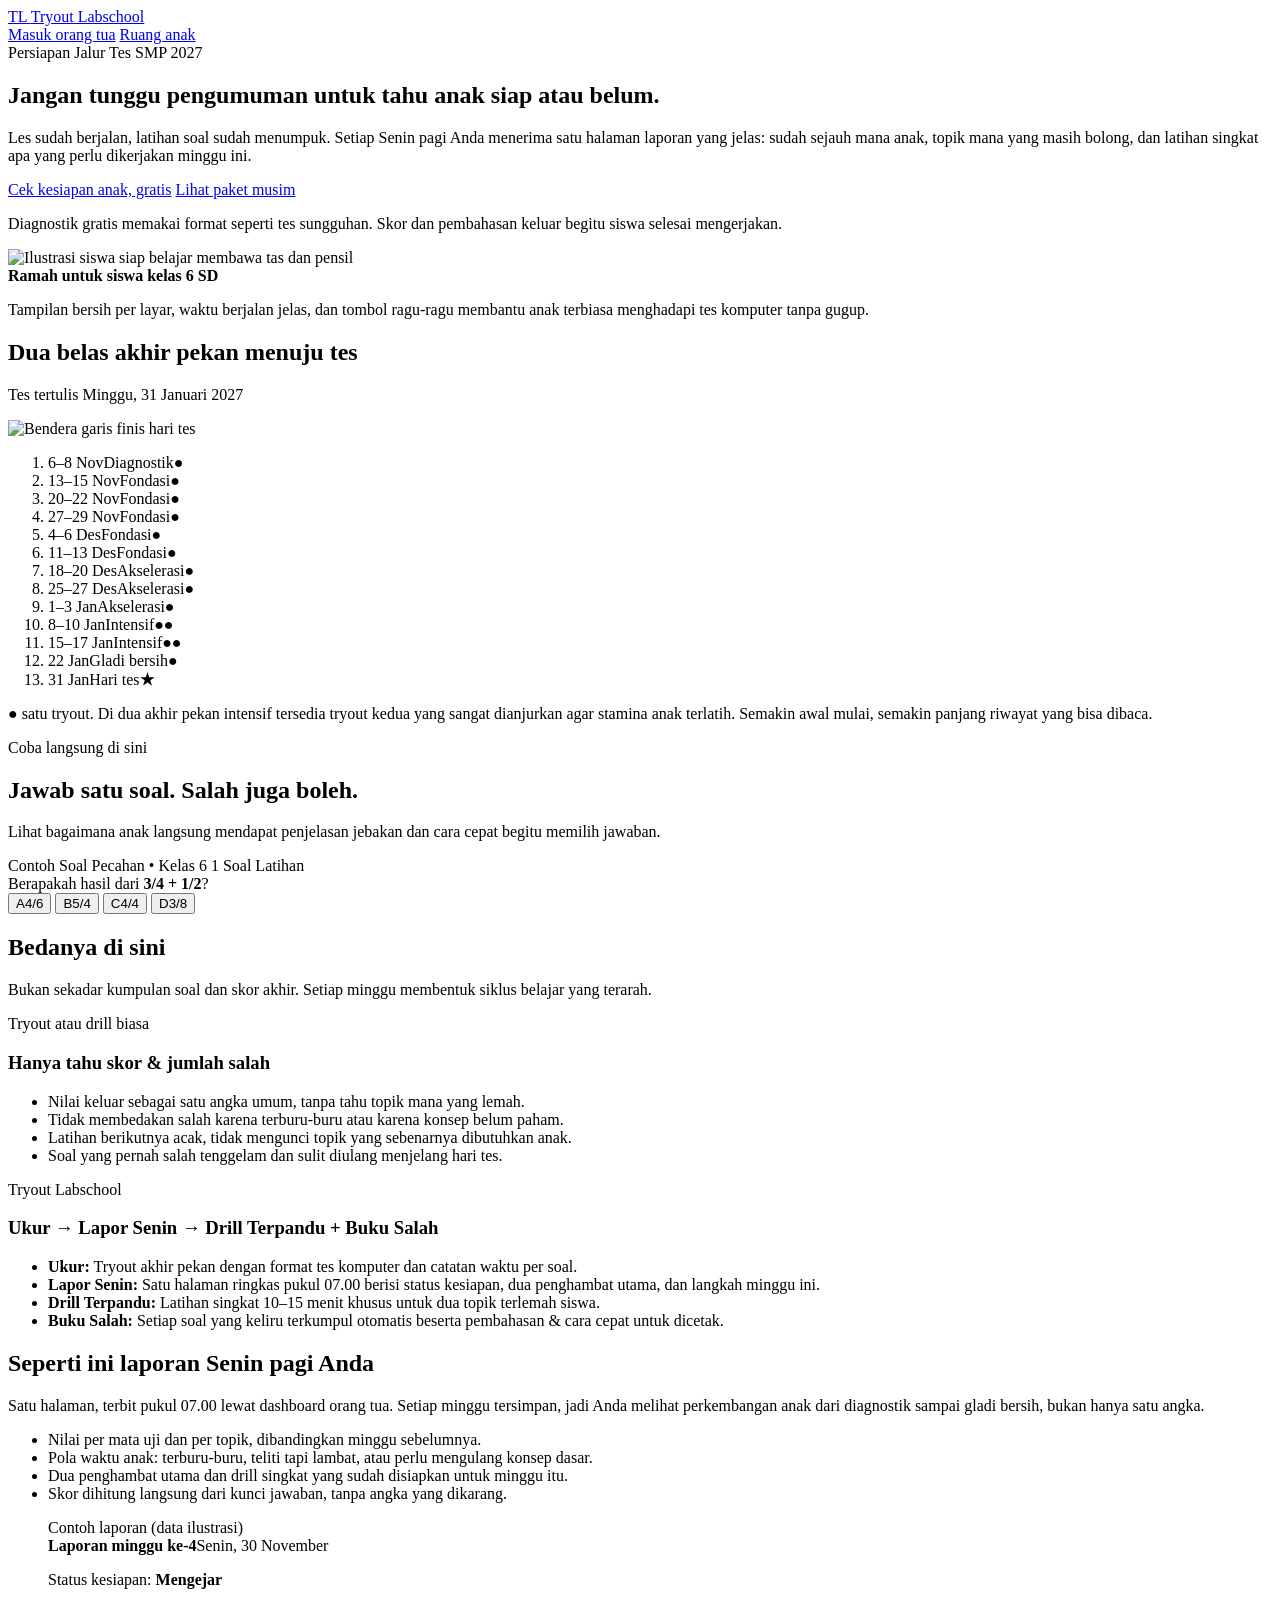
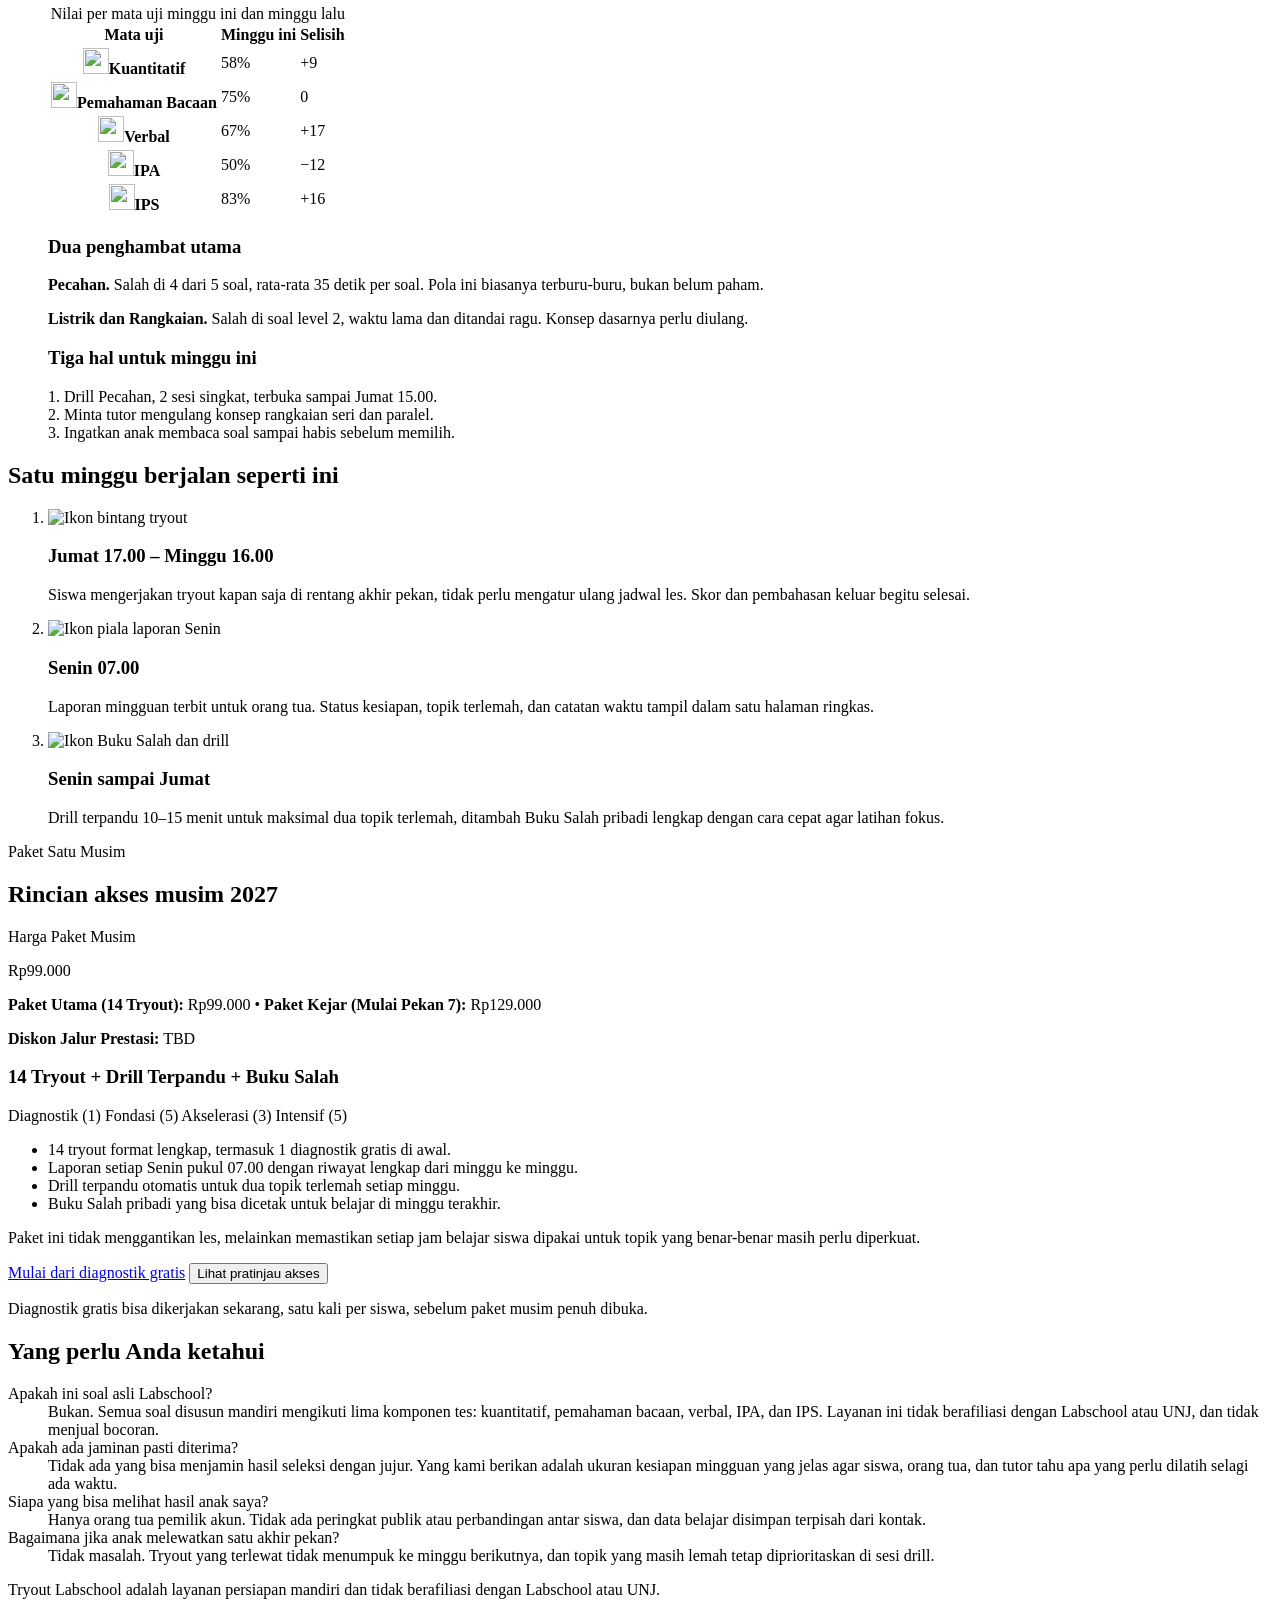
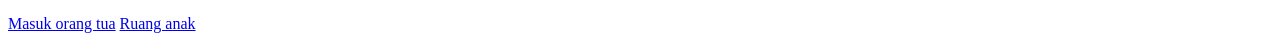
==== commit a9e29434: "feat(bank,pricing): integrate 4 expanded raw passages (0 warnings) and set Utama Rp99k / Kejar Rp129" ====
--- a/public/index.html
+++ b/public/index.html
@@ -33,7 +33,7 @@
       <p class="fine">Diagnostik gratis memakai format seperti tes sungguhan. Skor dan pembahasan keluar begitu siswa selesai mengerjakan.</p>
 
       <div class="hero-visual">
-        <img src="/assets/placeholders/hero-buddy.svg" alt="Ilustrasi siswa siap belajar membawa tas dan pensil" width="96" height="96">
+        <img src="/assets/final/hero-buddy.png" alt="Ilustrasi siswa siap belajar membawa tas dan pensil" width="96" height="96">
         <div>
           <strong>Ramah untuk siswa kelas 6 SD</strong>
           <p>Tampilan bersih per layar, waktu berjalan jelas, dan tombol ragu-ragu membantu anak terbiasa menghadapi tes komputer tanpa gugup.</p>
@@ -47,7 +47,7 @@
           <h2 id="season-h">Dua belas akhir pekan menuju tes</h2>
           <p class="season-sub"><span id="countdown">Tes tertulis Minggu, 31 Januari 2027</span></p>
         </div>
-        <img src="/assets/placeholders/map-flag.svg" alt="Bendera garis finis hari tes" width="44" height="44">
+        <img src="/assets/final/map-flag.png" alt="Bendera garis finis hari tes" width="44" height="44">
       </div>
       <ol class="weeks">
         <li data-fri="2026-11-06"><time>6–8 Nov</time><span>Diagnostik</span><b aria-label="1 tryout">●</b></li>
@@ -173,27 +173,27 @@
         <thead><tr><th scope="col">Mata uji</th><th scope="col">Minggu ini</th><th scope="col" class="num">Selisih</th></tr></thead>
         <tbody>
           <tr>
-            <th scope="row"><img class="subj-ico" src="/assets/placeholders/subject-kuantitatif.svg" alt="" width="26" height="26">Kuantitatif</th>
+            <th scope="row"><img class="subj-ico" src="/assets/final/subject-kuantitatif.png" alt="" width="26" height="26">Kuantitatif</th>
             <td><span class="bar bar-58"></span>58%</td>
             <td class="num up">+9</td>
           </tr>
           <tr>
-            <th scope="row"><img class="subj-ico" src="/assets/placeholders/subject-bacaan.svg" alt="" width="26" height="26">Pemahaman Bacaan</th>
+            <th scope="row"><img class="subj-ico" src="/assets/final/subject-bacaan.png" alt="" width="26" height="26">Pemahaman Bacaan</th>
             <td><span class="bar bar-75"></span>75%</td>
             <td class="num">0</td>
           </tr>
           <tr>
-            <th scope="row"><img class="subj-ico" src="/assets/placeholders/subject-verbal.svg" alt="" width="26" height="26">Verbal</th>
+            <th scope="row"><img class="subj-ico" src="/assets/final/subject-verbal.png" alt="" width="26" height="26">Verbal</th>
             <td><span class="bar bar-67"></span>67%</td>
             <td class="num up">+17</td>
           </tr>
           <tr>
-            <th scope="row"><img class="subj-ico" src="/assets/placeholders/subject-ipa.svg" alt="" width="26" height="26">IPA</th>
+            <th scope="row"><img class="subj-ico" src="/assets/final/subject-ipa.png" alt="" width="26" height="26">IPA</th>
             <td><span class="bar bar-50"></span>50%</td>
             <td class="num down">−12</td>
           </tr>
           <tr>
-            <th scope="row"><img class="subj-ico" src="/assets/placeholders/subject-ips.svg" alt="" width="26" height="26">IPS</th>
+            <th scope="row"><img class="subj-ico" src="/assets/final/subject-ips.png" alt="" width="26" height="26">IPS</th>
             <td><span class="bar bar-83"></span>83%</td>
             <td class="num up">+16</td>
           </tr>
@@ -216,21 +216,21 @@
     <ol class="steps">
       <li>
         <div class="step-head">
-          <img src="/assets/placeholders/star-badge.svg" alt="Ikon bintang tryout" width="48" height="48">
+          <img src="/assets/final/star-badge.png" alt="Ikon bintang tryout" width="48" height="48">
           <h3>Jumat 17.00 – Minggu 16.00</h3>
         </div>
         <p>Siswa mengerjakan tryout kapan saja di rentang akhir pekan, tidak perlu mengatur ulang jadwal les. Skor dan pembahasan keluar begitu selesai.</p>
       </li>
       <li>
         <div class="step-head">
-          <img src="/assets/placeholders/trophy-level.svg" alt="Ikon piala laporan Senin" width="48" height="48">
+          <img src="/assets/final/trophy-level.png" alt="Ikon piala laporan Senin" width="48" height="48">
           <h3>Senin 07.00</h3>
         </div>
         <p>Laporan mingguan terbit untuk orang tua. Status kesiapan, topik terlemah, dan catatan waktu tampil dalam satu halaman ringkas.</p>
       </li>
       <li>
         <div class="step-head">
-          <img src="/assets/placeholders/buku-salah-book.svg" alt="Ikon Buku Salah dan drill" width="48" height="48">
+          <img src="/assets/final/buku-salah-book.png" alt="Ikon Buku Salah dan drill" width="48" height="48">
           <h3>Senin sampai Jumat</h3>
         </div>
         <p>Drill terpandu 10–15 menit untuk maksimal dua topik terlemah, ditambah Buku Salah pribadi lengkap dengan cara cepat agar latihan fokus.</p>
@@ -244,8 +244,8 @@
       <h2 id="price-h">Rincian akses musim 2027</h2>
       <div class="price-tag-box">
         <p class="fine">Harga Paket Musim</p>
-        <p class="amount">TBD</p>
-        <p class="price-sub-row"><strong>Status:</strong> Sedang Difinalisasi untuk satu siswa sampai hari tes.</p>
+        <p class="amount">Rp99.000</p>
+        <p class="price-sub-row"><strong>Paket Utama (14 Tryout):</strong> Rp99.000 &bull; <strong>Paket Kejar (Mulai Pekan 7):</strong> Rp129.000</p>
         <p class="price-sub-row"><strong>Diskon Jalur Prestasi:</strong> TBD</p>
       </div>
     </div>
@@ -305,7 +305,7 @@
   <div class="paywall-dialog">
     <button type="button" class="paywall-close" id="close-paywall" aria-label="Tutup pratinjau akses">✕</button>
     <div class="paywall-head">
-      <img src="/assets/placeholders/paywall-lock.svg" alt="Ikon gembok akses paket musim" width="60" height="60">
+      <img src="/assets/final/paywall-lock.png" alt="Ikon gembok akses paket musim" width="60" height="60">
       <div>
         <span class="badge-star">Pratinjau Paket Musim</span>
         <h2 id="paywall-title">Buka seluruh 14 Tryout, Drill &amp; Buku Salah</h2>
@@ -318,7 +318,7 @@
       <li><strong>Drill Terpandu &amp; Buku Salah:</strong> Fokus pada topik terlemah + versi siap cetak.</li>
     </ul>
     <div class="paywall-price-note">
-      <strong>Harga Paket Musim:</strong> TBD (Sedang Difinalisasi) &bull; <strong>Diskon Jalur Prestasi:</strong> TBD
+      <strong>Harga Paket Utama:</strong> Rp99.000 &bull; <strong>Paket Kejar:</strong> Rp129.000 &bull; <strong>Diskon Jalur Prestasi:</strong> TBD
     </div>
     <div class="actions">
       <a class="btn solid" href="/parent/#/daftar">Daftar &amp; coba diagnostik gratis</a>
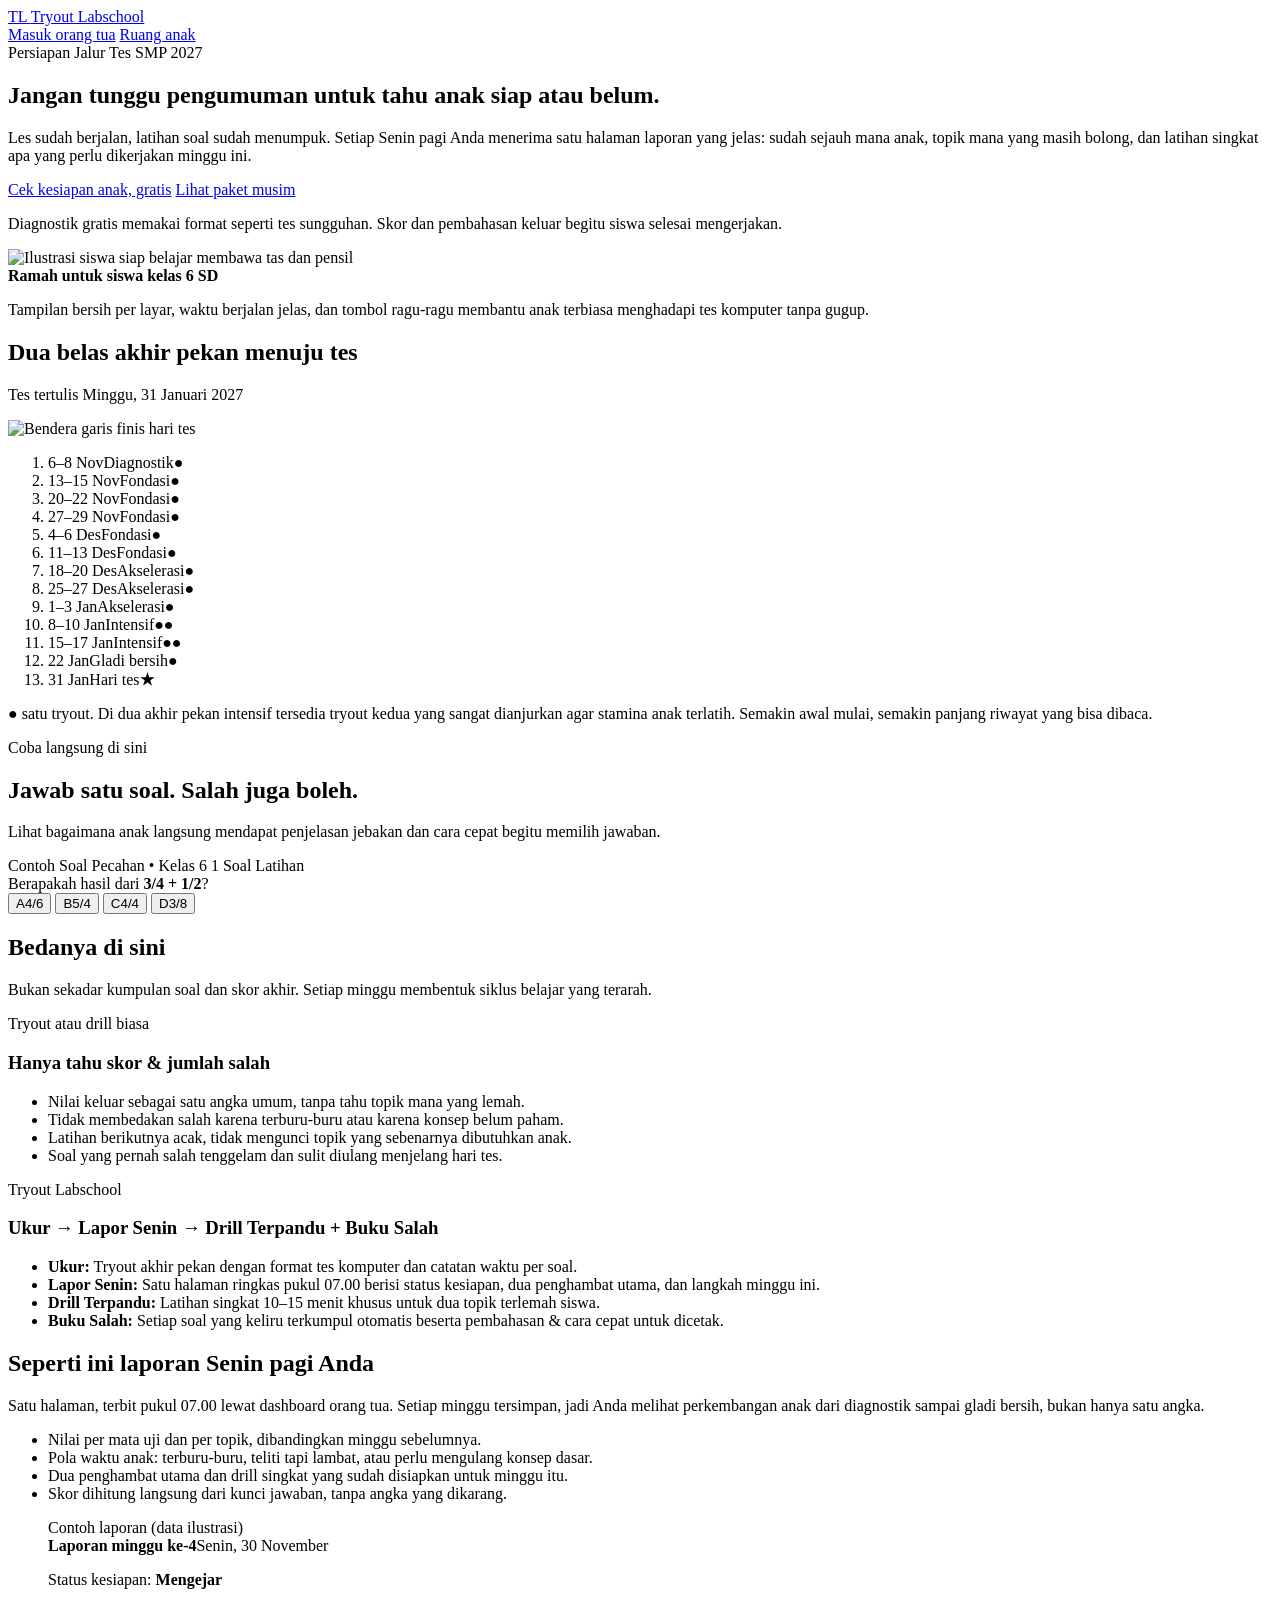
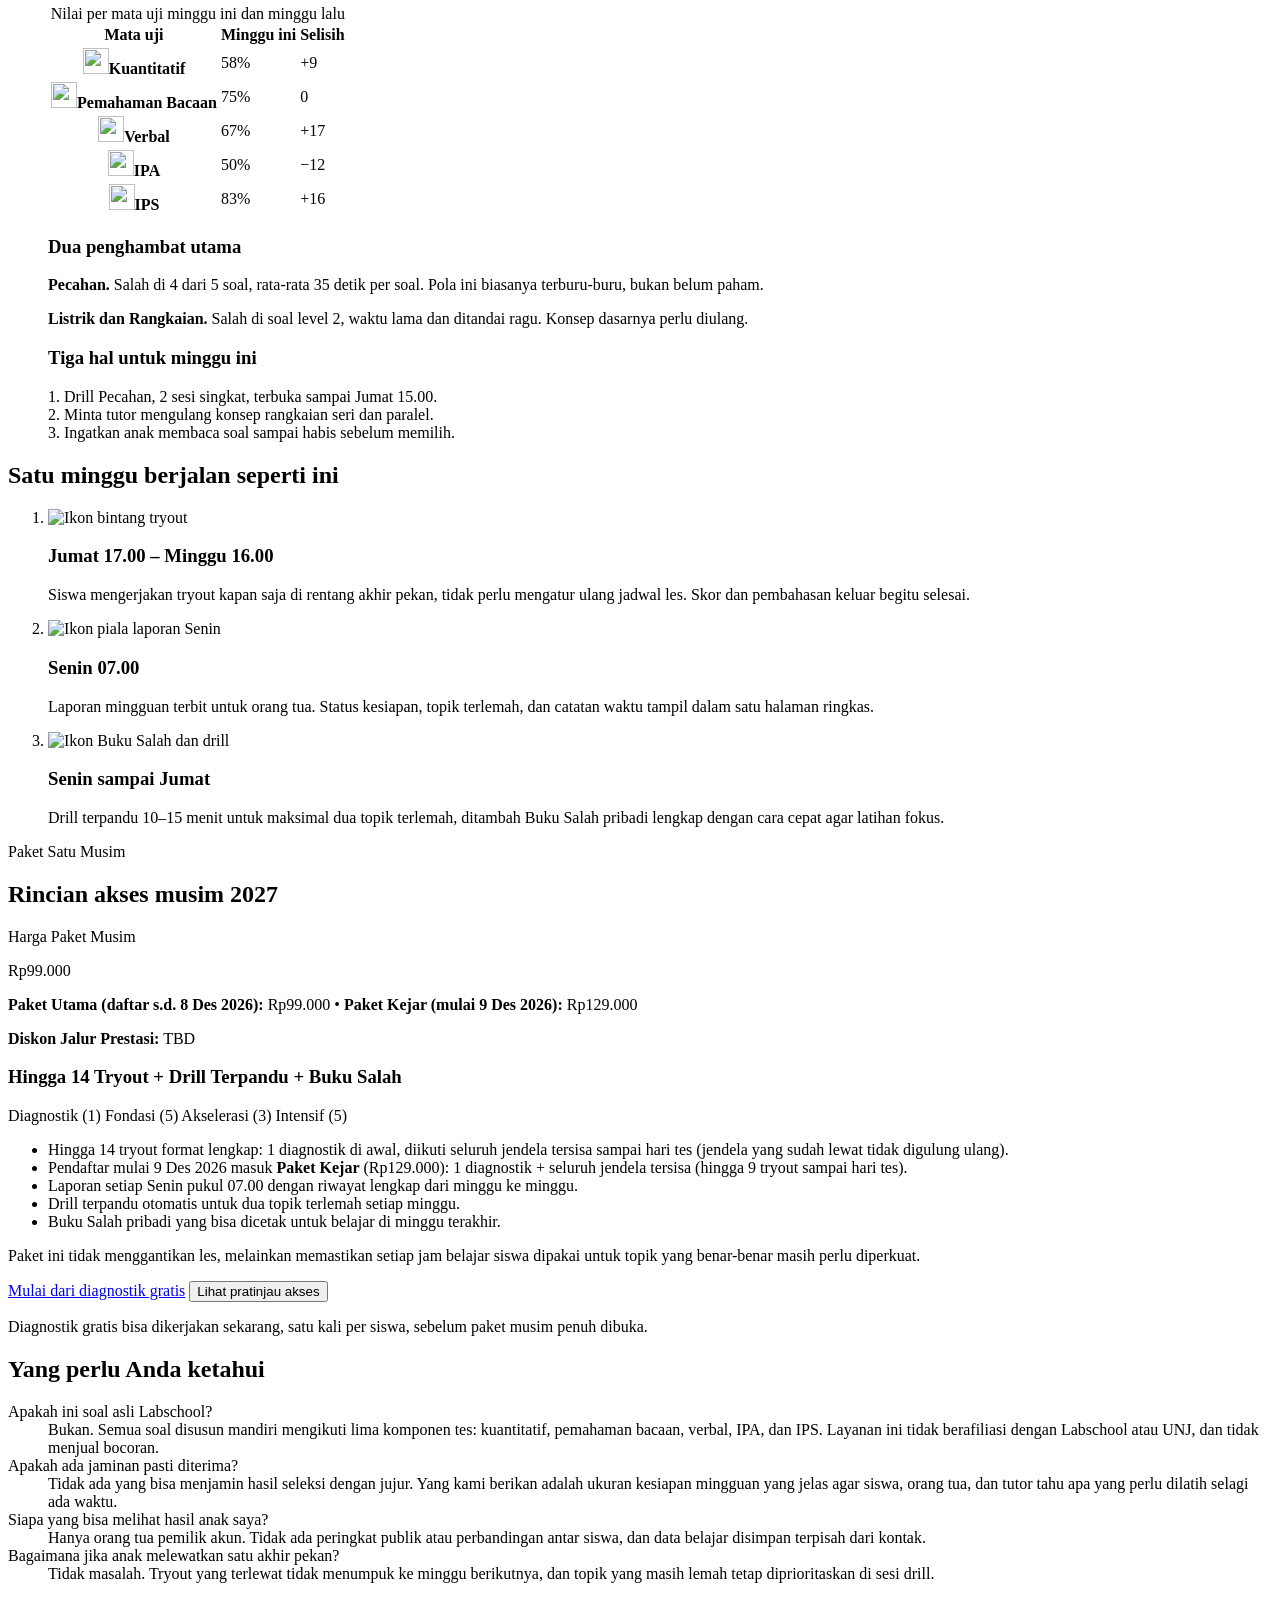
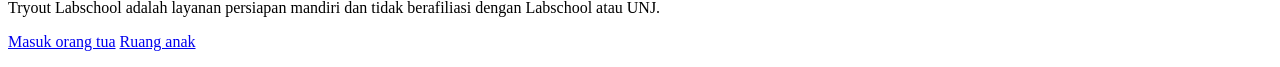
==== commit 63c4b7f7: "feat(qa): align Kejar cutoff copy (9 Des 2026) and verify canonical 5-subject bank + 375px mobile po" ====
--- a/public/index.html
+++ b/public/index.html
@@ -245,12 +245,12 @@
       <div class="price-tag-box">
         <p class="fine">Harga Paket Musim</p>
         <p class="amount">Rp99.000</p>
-        <p class="price-sub-row"><strong>Paket Utama (14 Tryout):</strong> Rp99.000 &bull; <strong>Paket Kejar (Mulai Pekan 7):</strong> Rp129.000</p>
+        <p class="price-sub-row"><strong>Paket Utama (daftar s.d. 8 Des 2026):</strong> Rp99.000 &bull; <strong>Paket Kejar (mulai 9 Des 2026):</strong> Rp129.000</p>
         <p class="price-sub-row"><strong>Diskon Jalur Prestasi:</strong> TBD</p>
       </div>
     </div>
     <div>
-      <h3>14 Tryout + Drill Terpandu + Buku Salah</h3>
+      <h3>Hingga 14 Tryout + Drill Terpandu + Buku Salah</h3>
       <div class="tryout-pills">
         <span class="tryout-pill">Diagnostik (1)</span>
         <span class="tryout-pill">Fondasi (5)</span>
@@ -258,7 +258,8 @@
         <span class="tryout-pill">Intensif (5)</span>
       </div>
       <ul class="plain">
-        <li>14 tryout format lengkap, termasuk 1 diagnostik gratis di awal.</li>
+        <li>Hingga 14 tryout format lengkap: 1 diagnostik di awal, diikuti seluruh jendela tersisa sampai hari tes (jendela yang sudah lewat tidak digulung ulang).</li>
+        <li>Pendaftar mulai 9 Des 2026 masuk <strong>Paket Kejar</strong> (Rp129.000): 1 diagnostik + seluruh jendela tersisa (hingga 9 tryout sampai hari tes).</li>
         <li>Laporan setiap Senin pukul 07.00 dengan riwayat lengkap dari minggu ke minggu.</li>
         <li>Drill terpandu otomatis untuk dua topik terlemah setiap minggu.</li>
         <li>Buku Salah pribadi yang bisa dicetak untuk belajar di minggu terakhir.</li>
@@ -318,7 +319,7 @@
       <li><strong>Drill Terpandu &amp; Buku Salah:</strong> Fokus pada topik terlemah + versi siap cetak.</li>
     </ul>
     <div class="paywall-price-note">
-      <strong>Harga Paket Utama:</strong> Rp99.000 &bull; <strong>Paket Kejar:</strong> Rp129.000 &bull; <strong>Diskon Jalur Prestasi:</strong> TBD
+      <strong>Paket Utama (s.d. 8 Des 2026):</strong> Rp99.000 &bull; <strong>Paket Kejar (mulai 9 Des 2026):</strong> Rp129.000 (tryout mengikuti jendela tersisa) &bull; <strong>Diskon Jalur Prestasi:</strong> TBD
     </div>
     <div class="actions">
       <a class="btn solid" href="/parent/#/daftar">Daftar &amp; coba diagnostik gratis</a>
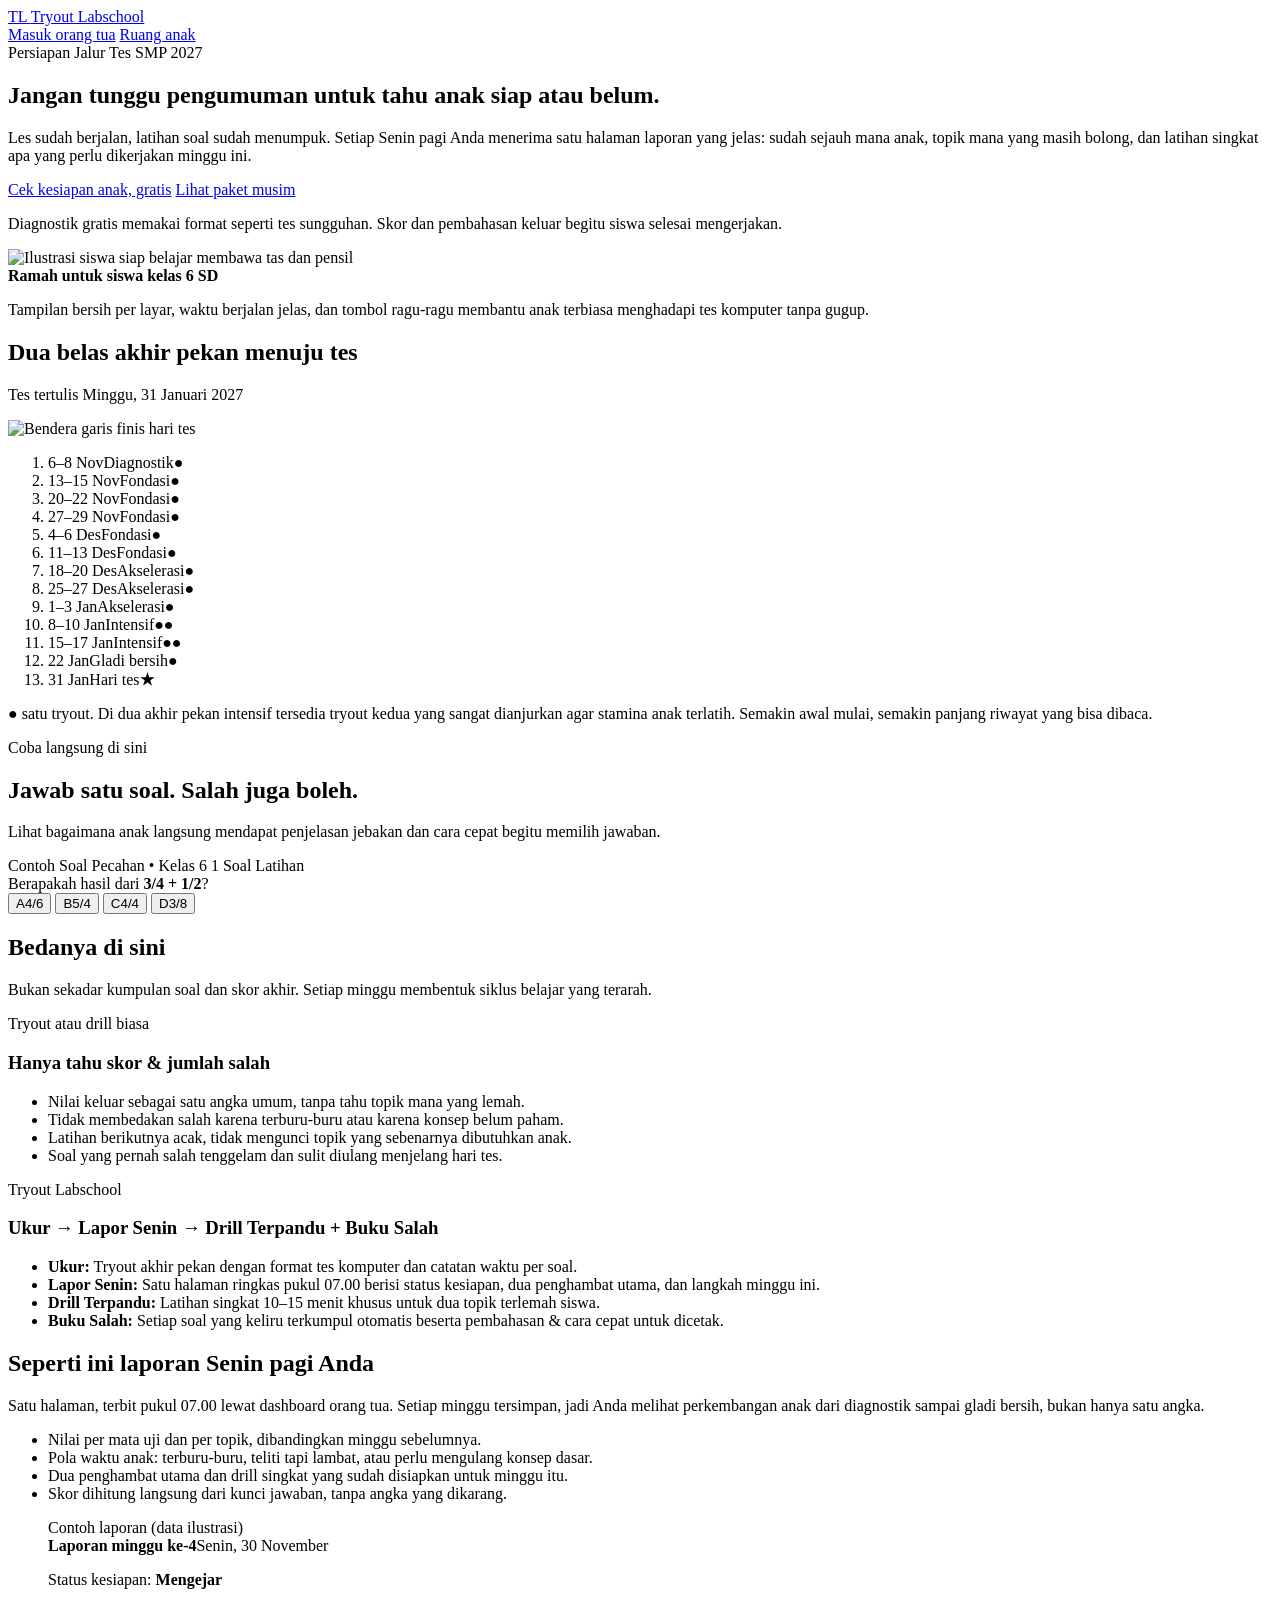
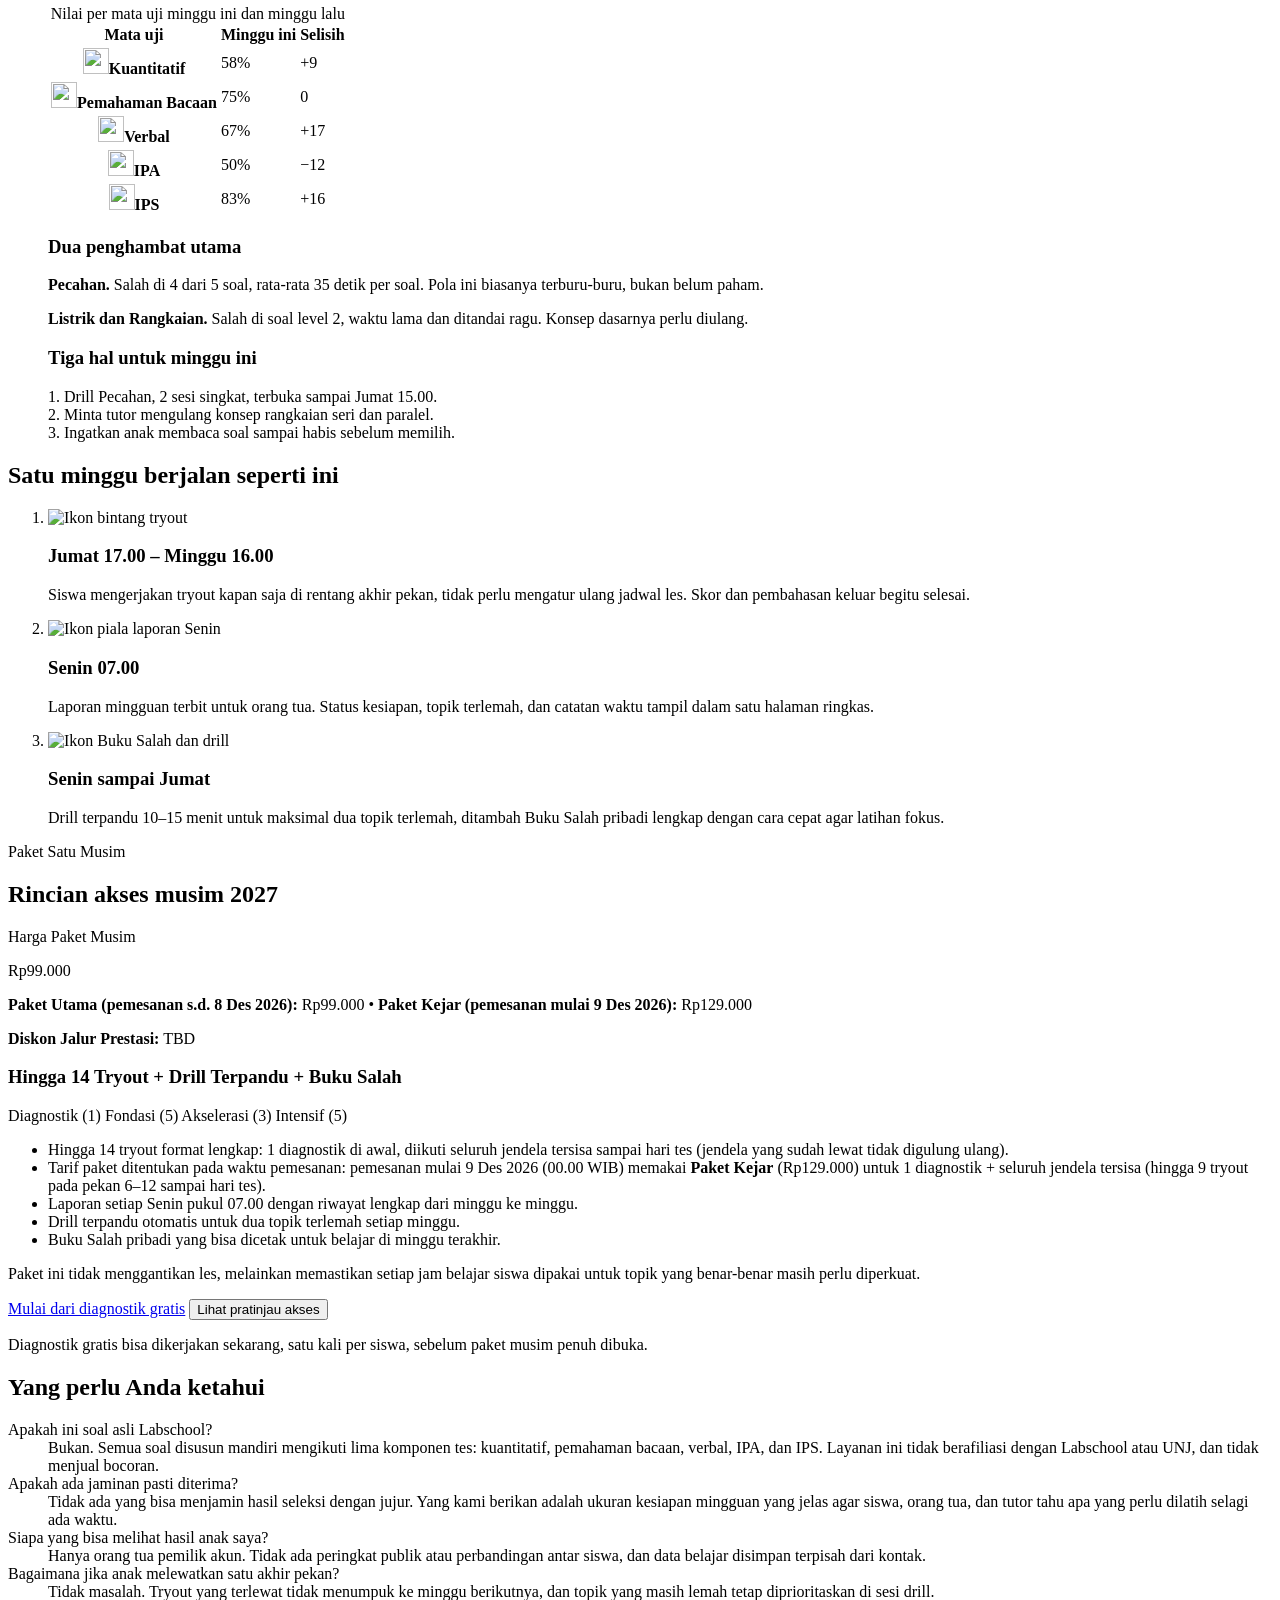
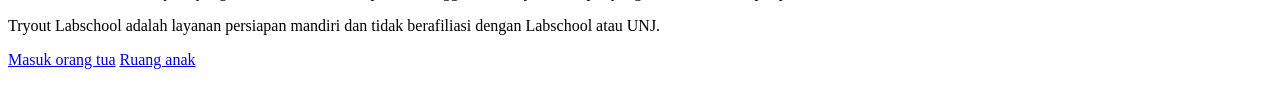
==== commit abfc4a24: "fix(qa): align cutoff copy to order time, fix paywall modal 14-tryout claim, add regressions, and sy" ====
--- a/public/index.html
+++ b/public/index.html
@@ -245,7 +245,7 @@
       <div class="price-tag-box">
         <p class="fine">Harga Paket Musim</p>
         <p class="amount">Rp99.000</p>
-        <p class="price-sub-row"><strong>Paket Utama (daftar s.d. 8 Des 2026):</strong> Rp99.000 &bull; <strong>Paket Kejar (mulai 9 Des 2026):</strong> Rp129.000</p>
+        <p class="price-sub-row"><strong>Paket Utama (pemesanan s.d. 8 Des 2026):</strong> Rp99.000 &bull; <strong>Paket Kejar (pemesanan mulai 9 Des 2026):</strong> Rp129.000</p>
         <p class="price-sub-row"><strong>Diskon Jalur Prestasi:</strong> TBD</p>
       </div>
     </div>
@@ -259,7 +259,7 @@
       </div>
       <ul class="plain">
         <li>Hingga 14 tryout format lengkap: 1 diagnostik di awal, diikuti seluruh jendela tersisa sampai hari tes (jendela yang sudah lewat tidak digulung ulang).</li>
-        <li>Pendaftar mulai 9 Des 2026 masuk <strong>Paket Kejar</strong> (Rp129.000): 1 diagnostik + seluruh jendela tersisa (hingga 9 tryout sampai hari tes).</li>
+        <li>Tarif paket ditentukan pada waktu pemesanan: pemesanan mulai 9 Des 2026 (00.00 WIB) memakai <strong>Paket Kejar</strong> (Rp129.000) untuk 1 diagnostik + seluruh jendela tersisa (hingga 9 tryout pada pekan 6–12 sampai hari tes).</li>
         <li>Laporan setiap Senin pukul 07.00 dengan riwayat lengkap dari minggu ke minggu.</li>
         <li>Drill terpandu otomatis untuk dua topik terlemah setiap minggu.</li>
         <li>Buku Salah pribadi yang bisa dicetak untuk belajar di minggu terakhir.</li>
@@ -309,17 +309,17 @@
       <img src="/assets/final/paywall-lock.png" alt="Ikon gembok akses paket musim" width="60" height="60">
       <div>
         <span class="badge-star">Pratinjau Paket Musim</span>
-        <h2 id="paywall-title">Buka seluruh 14 Tryout, Drill &amp; Buku Salah</h2>
-      </div>
-    </div>
-    <p>Setelah menyelesaikan Diagnostik gratis, akses penuh membuka seluruh rangkaian latihan mingguan hingga hari tes:</p>
+        <h2 id="paywall-title">Buka Hingga 14 Tryout, Drill Terpandu &amp; Buku Salah</h2>
+      </div>
+    </div>
+    <p>Setelah menyelesaikan Diagnostik gratis, paket berbayar membuka seluruh jendela latihan mingguan yang tersisa hingga hari tes (jendela yang sudah lewat tidak digulung ulang):</p>
     <ul class="paywall-list">
-      <li><strong>14 Tryout Terjadwal:</strong> Diagnostik (1), Fondasi (5), Akselerasi (3), dan Intensif (5).</li>
+      <li><strong>Hingga 14 Tryout Terjadwal:</strong> 1 Diagnostik di awal + seluruh jendela tersisa dari rangkaian Fondasi (5), Akselerasi (3), Intensif (5), hingga Gladi Bersih (pendaftar terlambat mulai pekan 6/7 memperoleh hingga 8–9 tryout tersisa).</li>
       <li><strong>Laporan Senin 07.00:</strong> Status kesiapan dan analisa waktu per soal setiap minggu.</li>
       <li><strong>Drill Terpandu &amp; Buku Salah:</strong> Fokus pada topik terlemah + versi siap cetak.</li>
     </ul>
     <div class="paywall-price-note">
-      <strong>Paket Utama (s.d. 8 Des 2026):</strong> Rp99.000 &bull; <strong>Paket Kejar (mulai 9 Des 2026):</strong> Rp129.000 (tryout mengikuti jendela tersisa) &bull; <strong>Diskon Jalur Prestasi:</strong> TBD
+      <strong>Paket Utama (pemesanan s.d. 8 Des 2026):</strong> Rp99.000 &bull; <strong>Paket Kejar (pemesanan mulai 9 Des 2026):</strong> Rp129.000 (mengikuti jendela tersisa) &bull; <strong>Diskon Jalur Prestasi:</strong> TBD
     </div>
     <div class="actions">
       <a class="btn solid" href="/parent/#/daftar">Daftar &amp; coba diagnostik gratis</a>
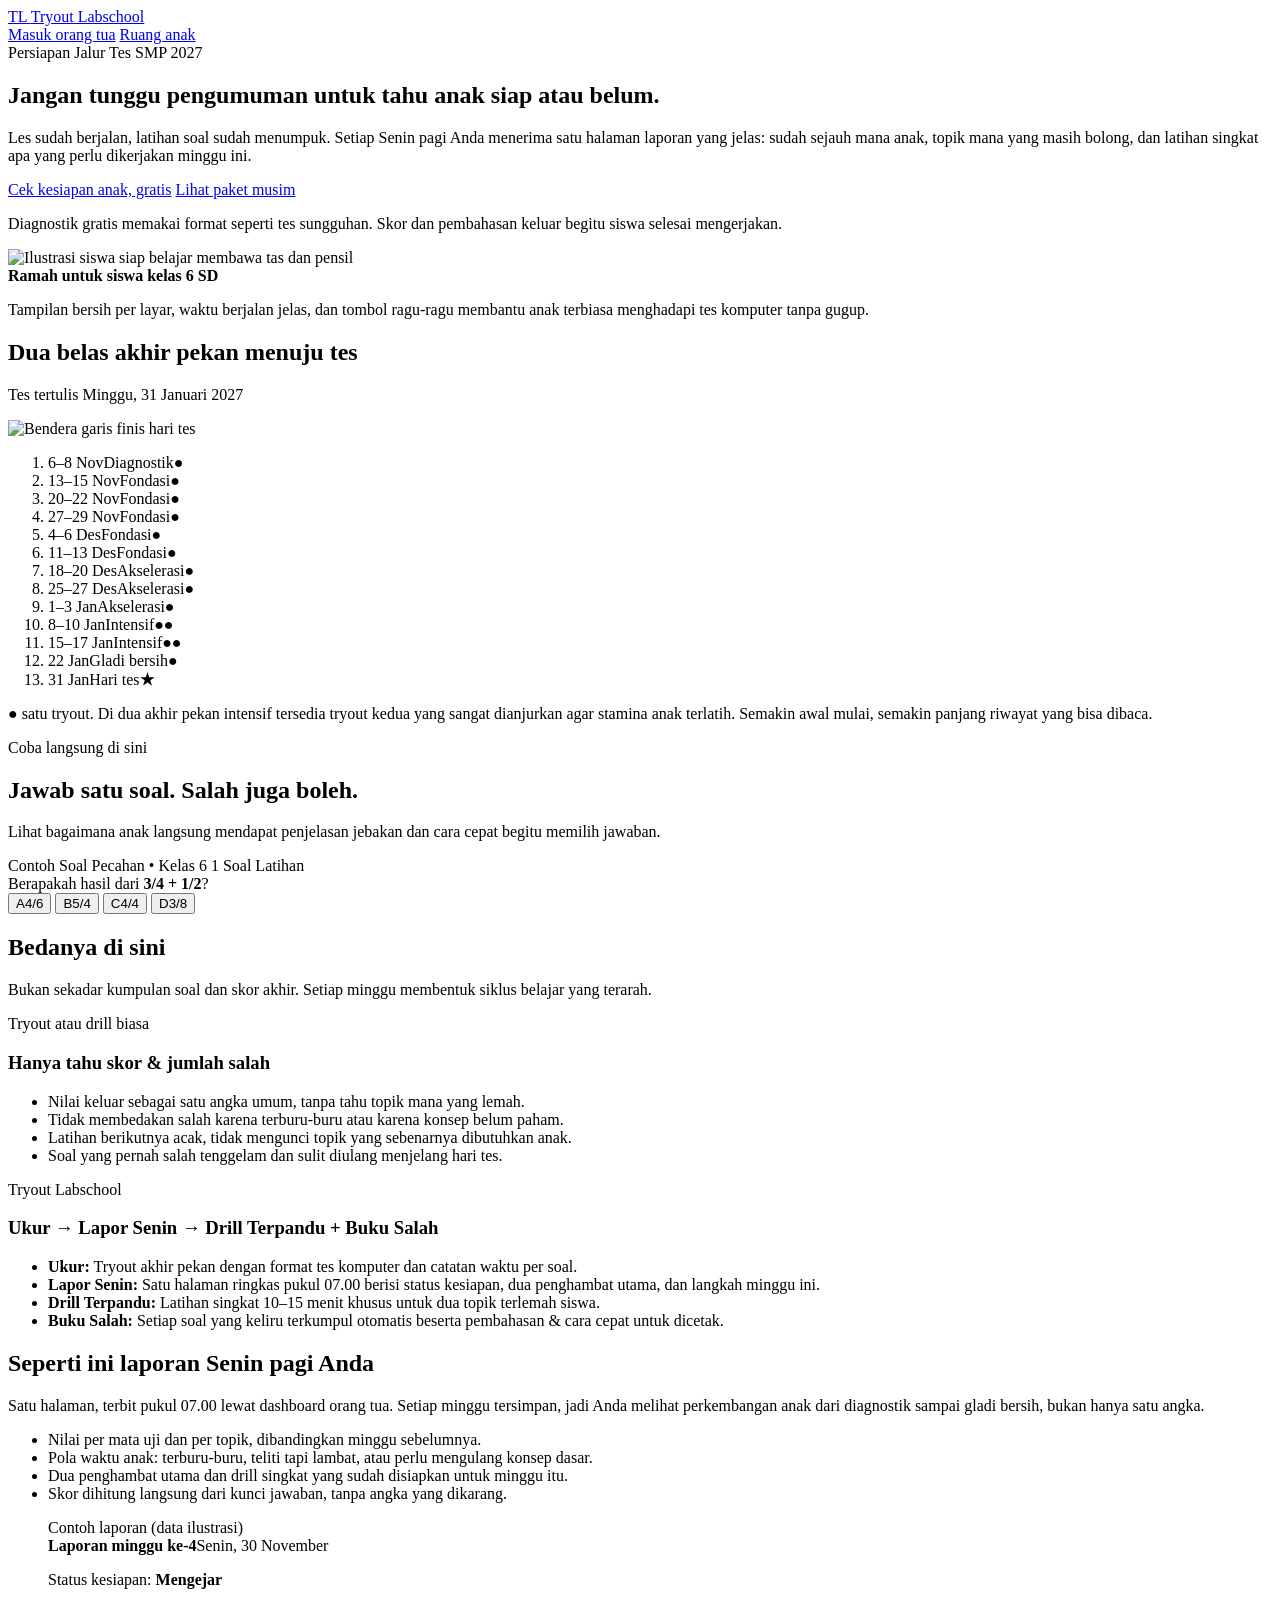
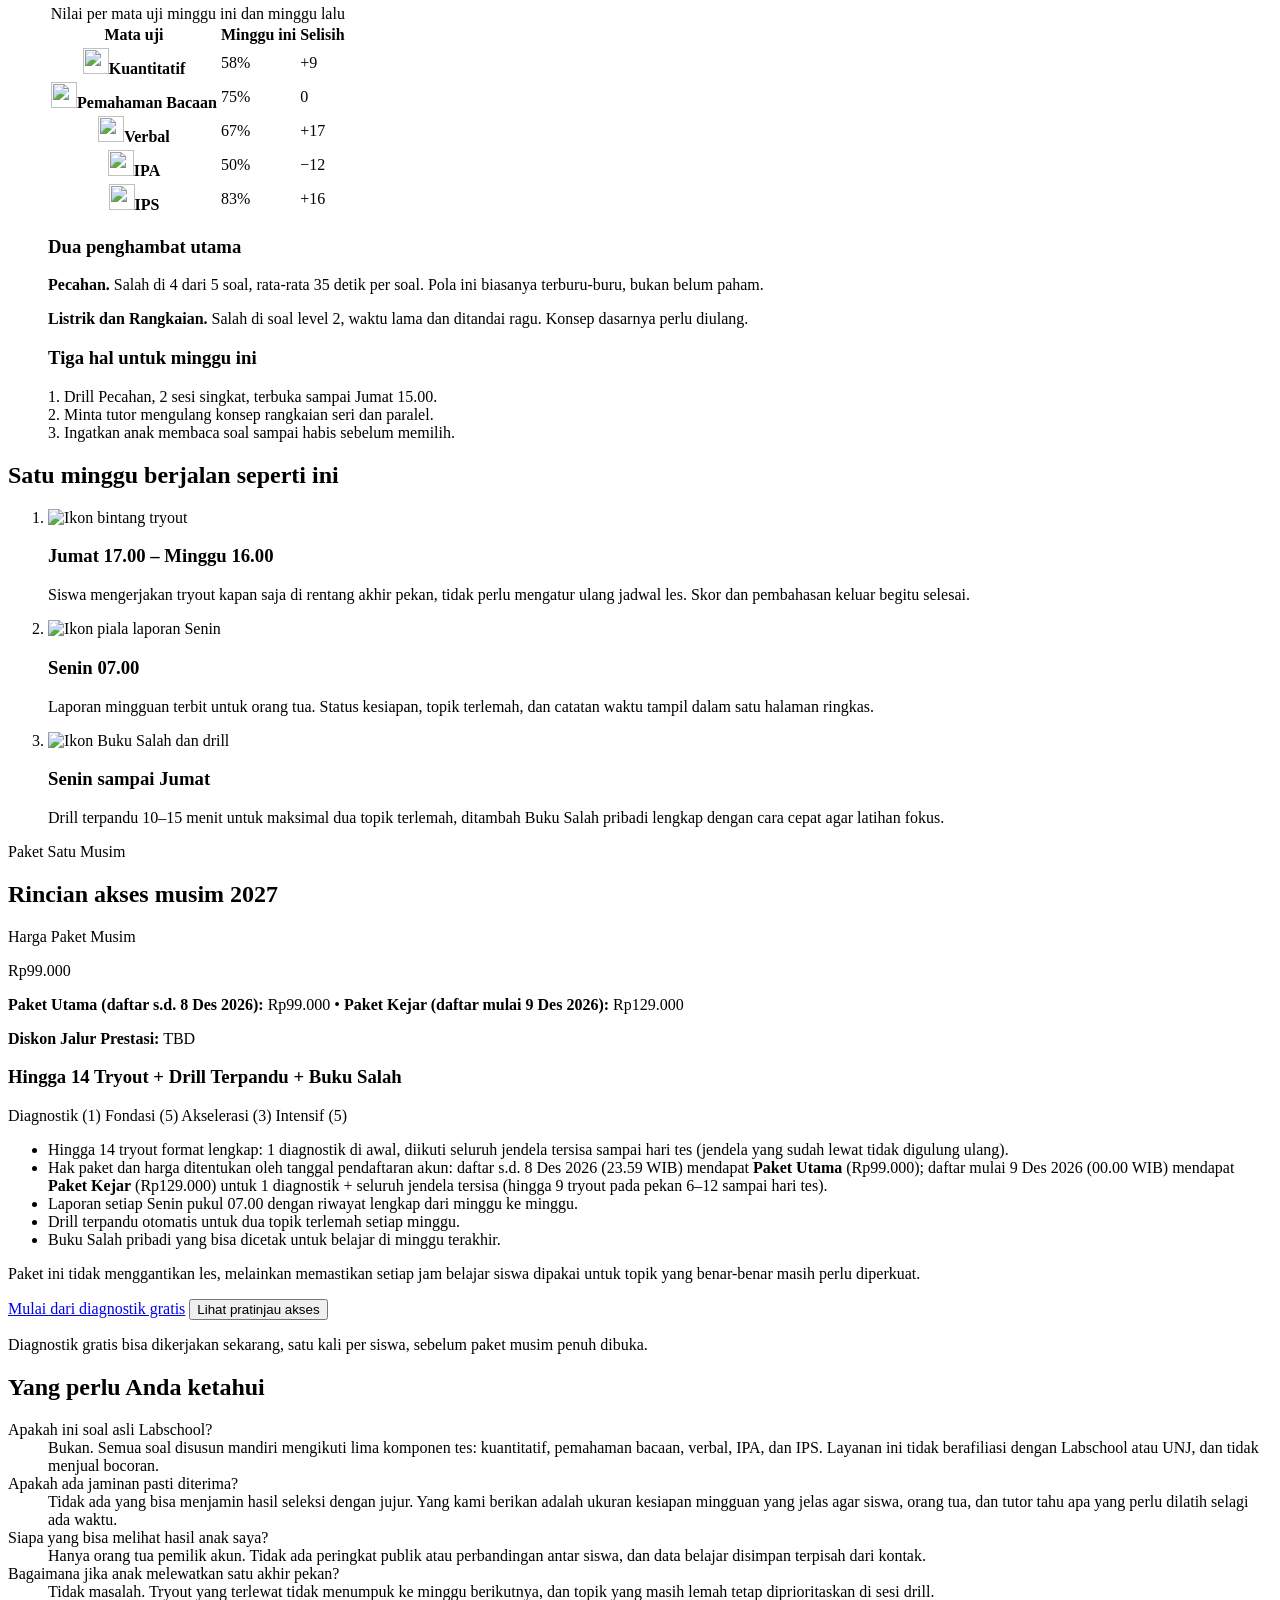
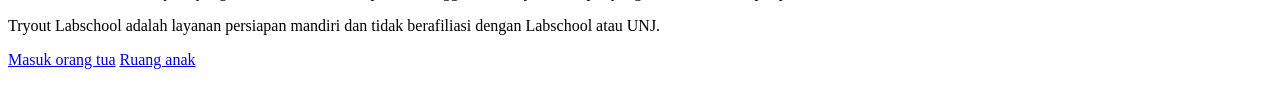
==== commit db98d186: "fix(pricing,cutoff): base package & price eligibility on registration date across API, UI, and tests" ====
--- a/public/index.html
+++ b/public/index.html
@@ -245,7 +245,7 @@
       <div class="price-tag-box">
         <p class="fine">Harga Paket Musim</p>
         <p class="amount">Rp99.000</p>
-        <p class="price-sub-row"><strong>Paket Utama (pemesanan s.d. 8 Des 2026):</strong> Rp99.000 &bull; <strong>Paket Kejar (pemesanan mulai 9 Des 2026):</strong> Rp129.000</p>
+        <p class="price-sub-row"><strong>Paket Utama (daftar s.d. 8 Des 2026):</strong> Rp99.000 &bull; <strong>Paket Kejar (daftar mulai 9 Des 2026):</strong> Rp129.000</p>
         <p class="price-sub-row"><strong>Diskon Jalur Prestasi:</strong> TBD</p>
       </div>
     </div>
@@ -259,7 +259,7 @@
       </div>
       <ul class="plain">
         <li>Hingga 14 tryout format lengkap: 1 diagnostik di awal, diikuti seluruh jendela tersisa sampai hari tes (jendela yang sudah lewat tidak digulung ulang).</li>
-        <li>Tarif paket ditentukan pada waktu pemesanan: pemesanan mulai 9 Des 2026 (00.00 WIB) memakai <strong>Paket Kejar</strong> (Rp129.000) untuk 1 diagnostik + seluruh jendela tersisa (hingga 9 tryout pada pekan 6–12 sampai hari tes).</li>
+        <li>Hak paket dan harga ditentukan oleh tanggal pendaftaran akun: daftar s.d. 8 Des 2026 (23.59 WIB) mendapat <strong>Paket Utama</strong> (Rp99.000); daftar mulai 9 Des 2026 (00.00 WIB) mendapat <strong>Paket Kejar</strong> (Rp129.000) untuk 1 diagnostik + seluruh jendela tersisa (hingga 9 tryout pada pekan 6–12 sampai hari tes).</li>
         <li>Laporan setiap Senin pukul 07.00 dengan riwayat lengkap dari minggu ke minggu.</li>
         <li>Drill terpandu otomatis untuk dua topik terlemah setiap minggu.</li>
         <li>Buku Salah pribadi yang bisa dicetak untuk belajar di minggu terakhir.</li>
@@ -319,7 +319,7 @@
       <li><strong>Drill Terpandu &amp; Buku Salah:</strong> Fokus pada topik terlemah + versi siap cetak.</li>
     </ul>
     <div class="paywall-price-note">
-      <strong>Paket Utama (pemesanan s.d. 8 Des 2026):</strong> Rp99.000 &bull; <strong>Paket Kejar (pemesanan mulai 9 Des 2026):</strong> Rp129.000 (mengikuti jendela tersisa) &bull; <strong>Diskon Jalur Prestasi:</strong> TBD
+      <strong>Paket Utama (daftar s.d. 8 Des 2026):</strong> Rp99.000 &bull; <strong>Paket Kejar (daftar mulai 9 Des 2026):</strong> Rp129.000 (mengikuti jendela tersisa) &bull; <strong>Diskon Jalur Prestasi:</strong> TBD
     </div>
     <div class="actions">
       <a class="btn solid" href="/parent/#/daftar">Daftar &amp; coba diagnostik gratis</a>
